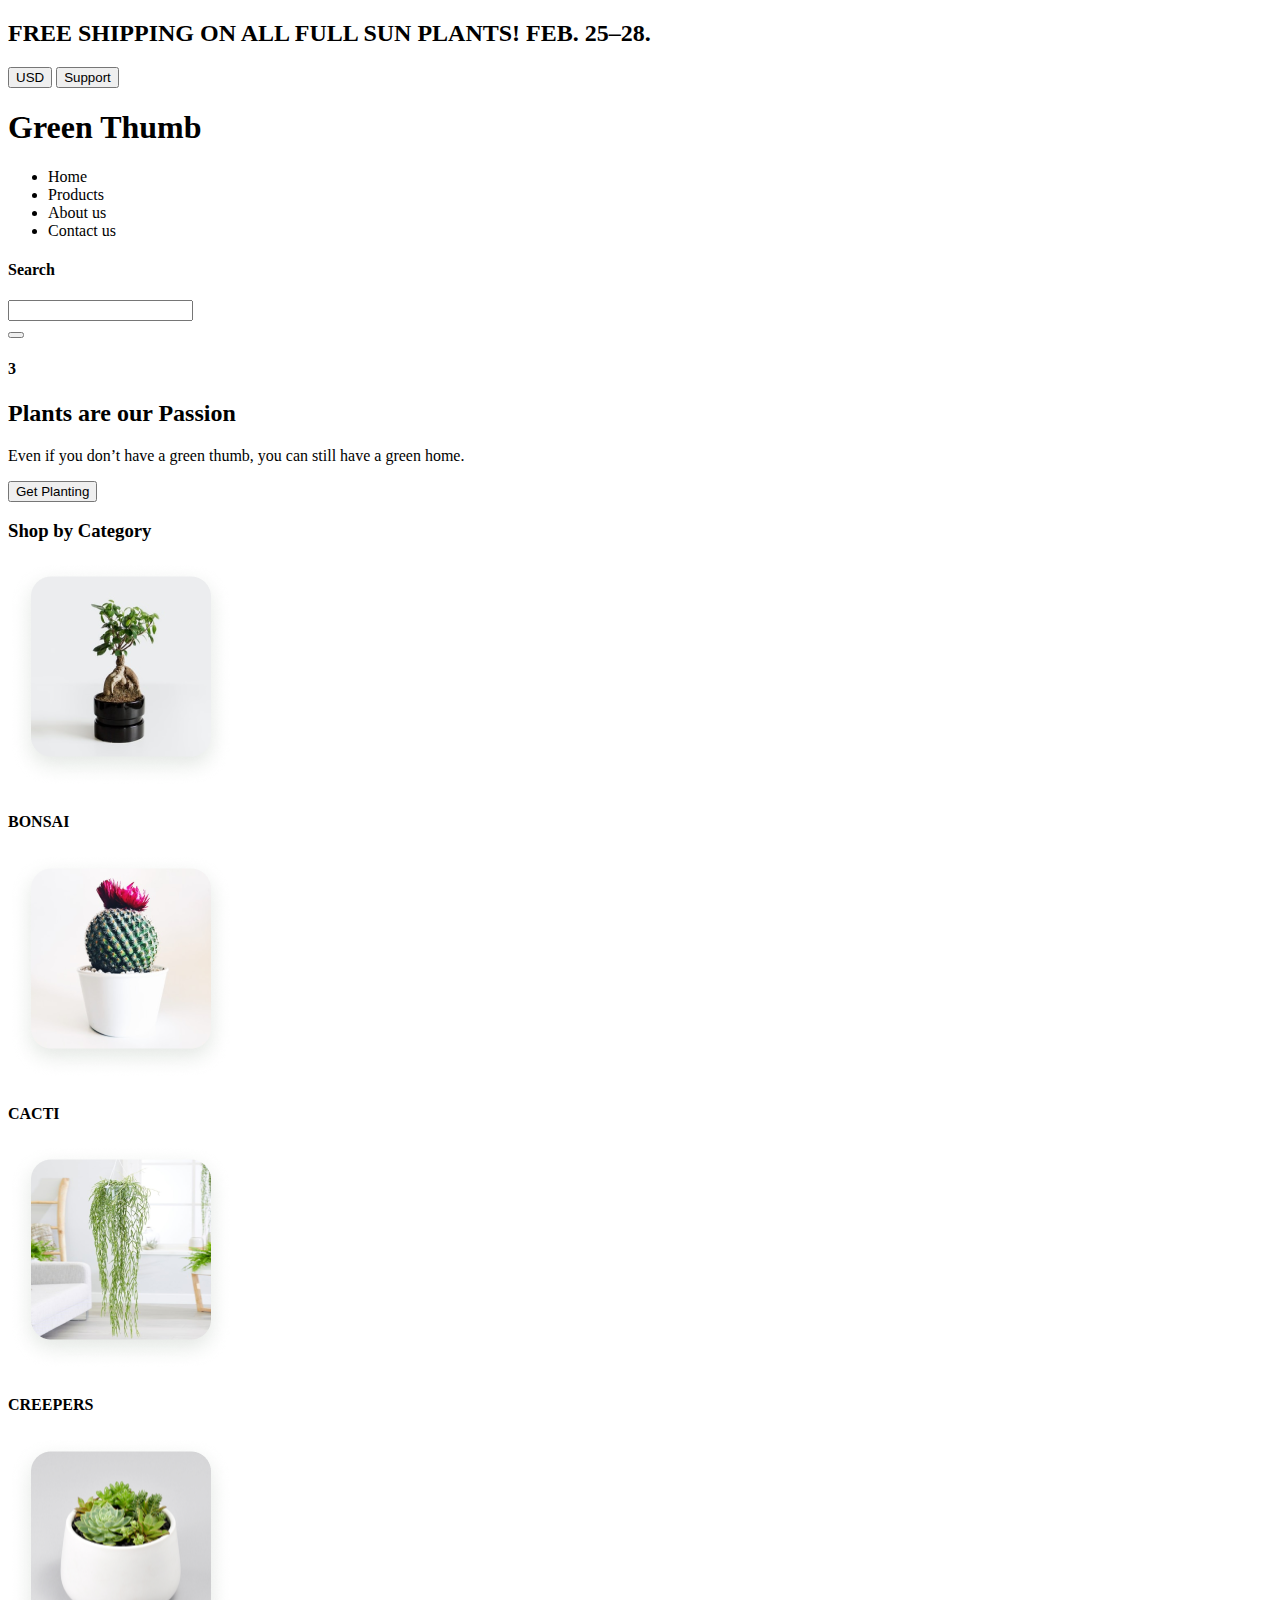
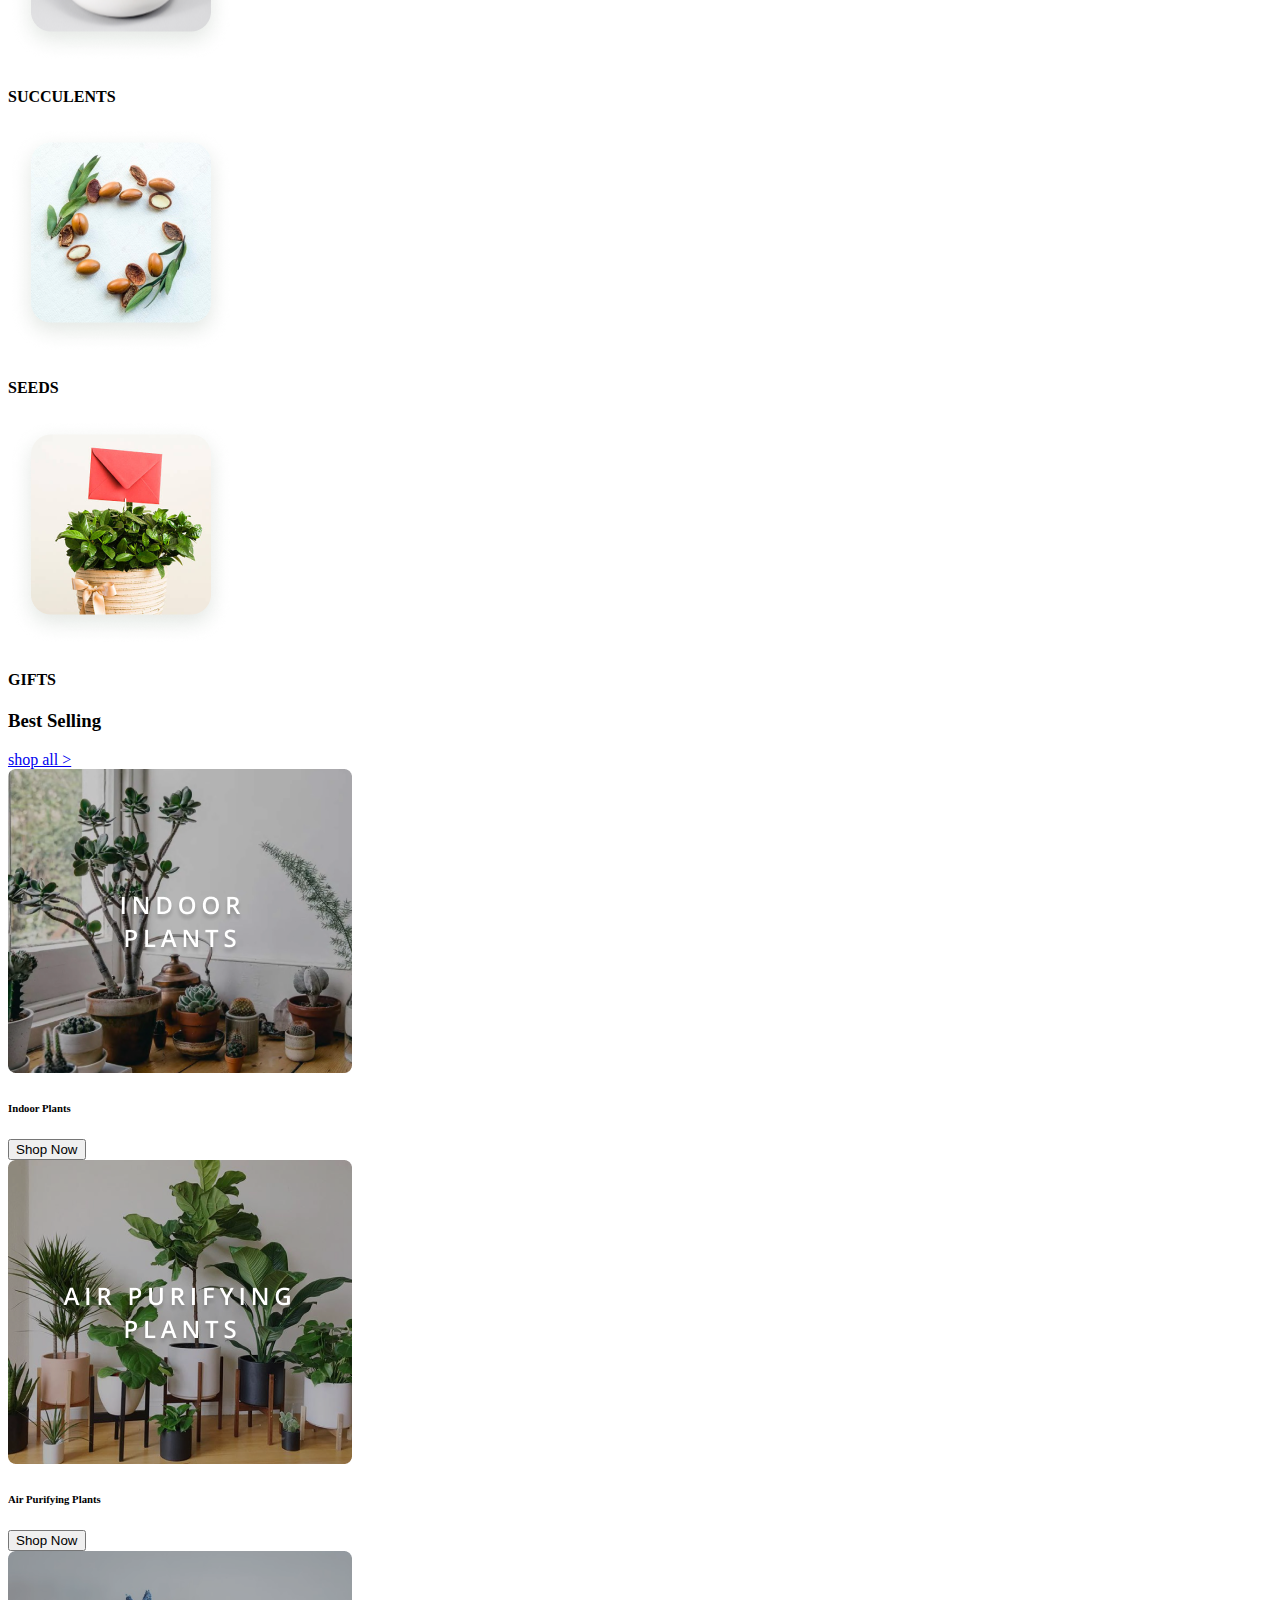
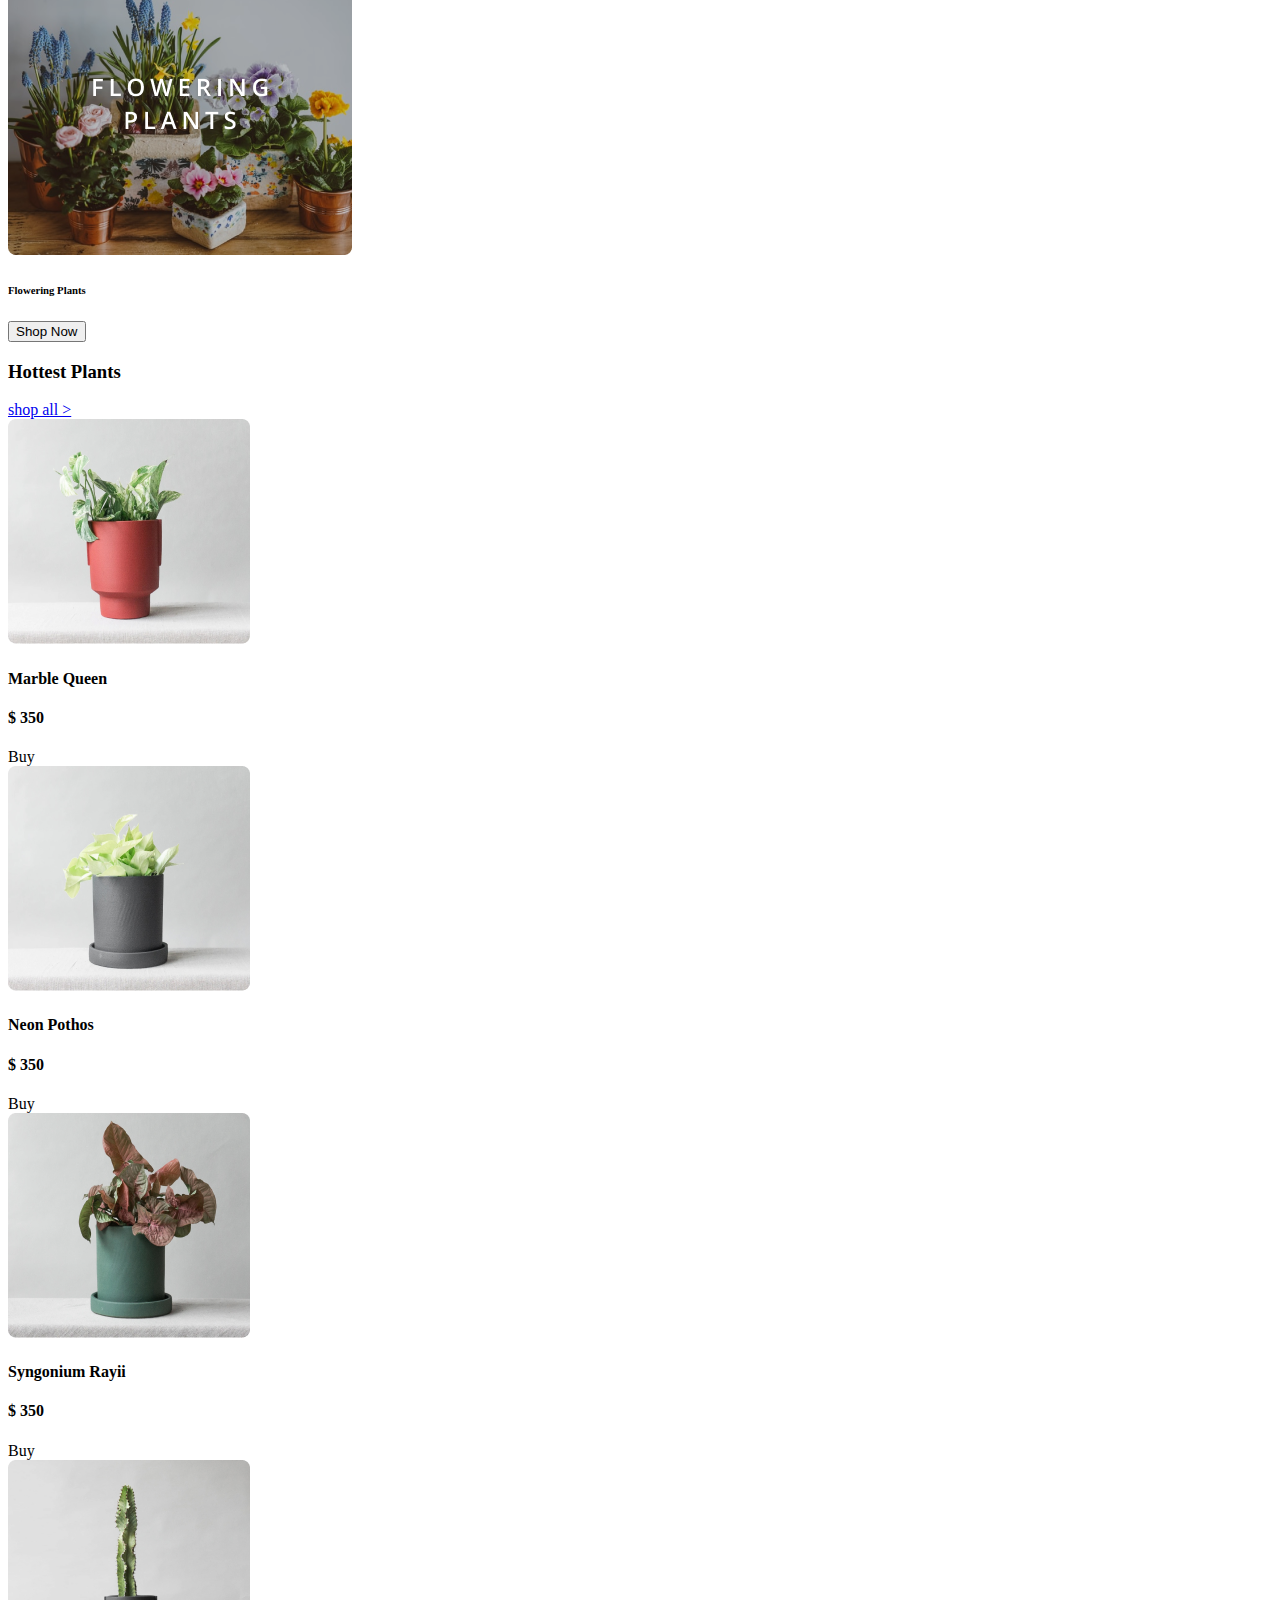
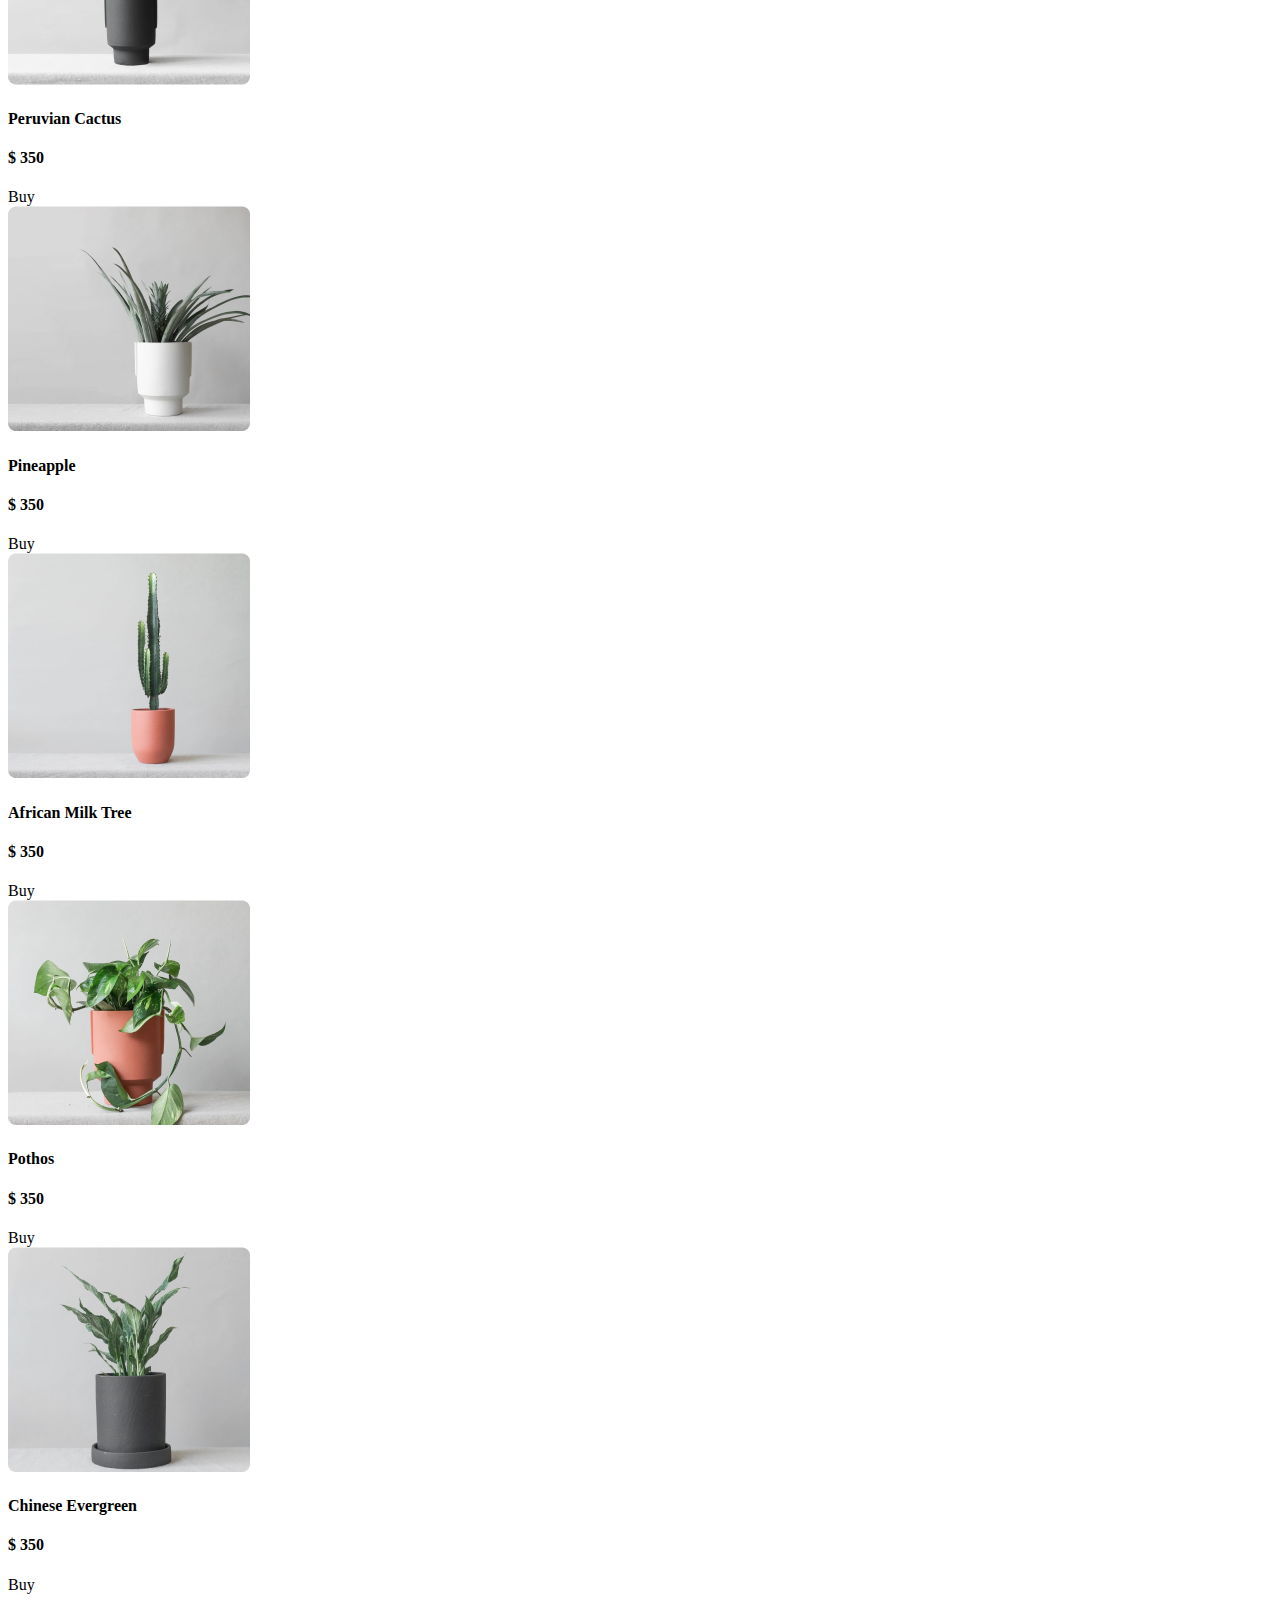
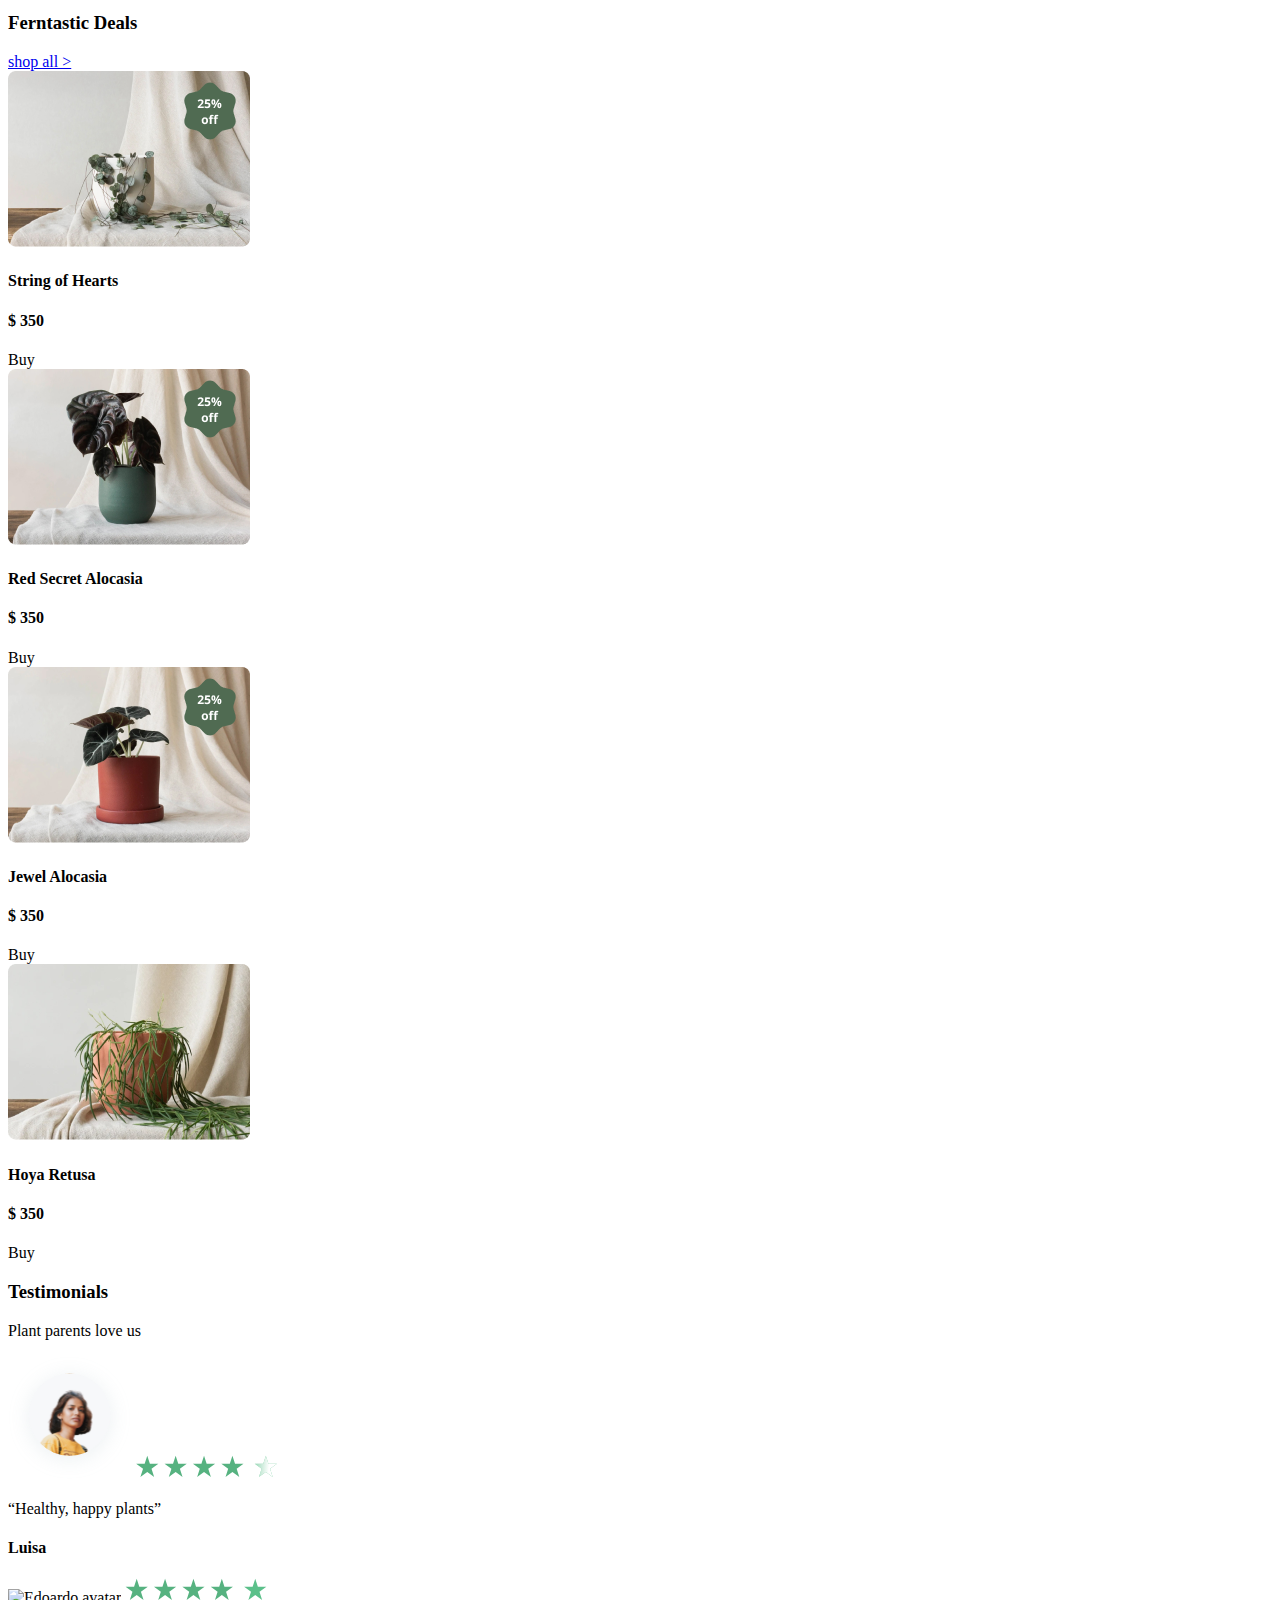
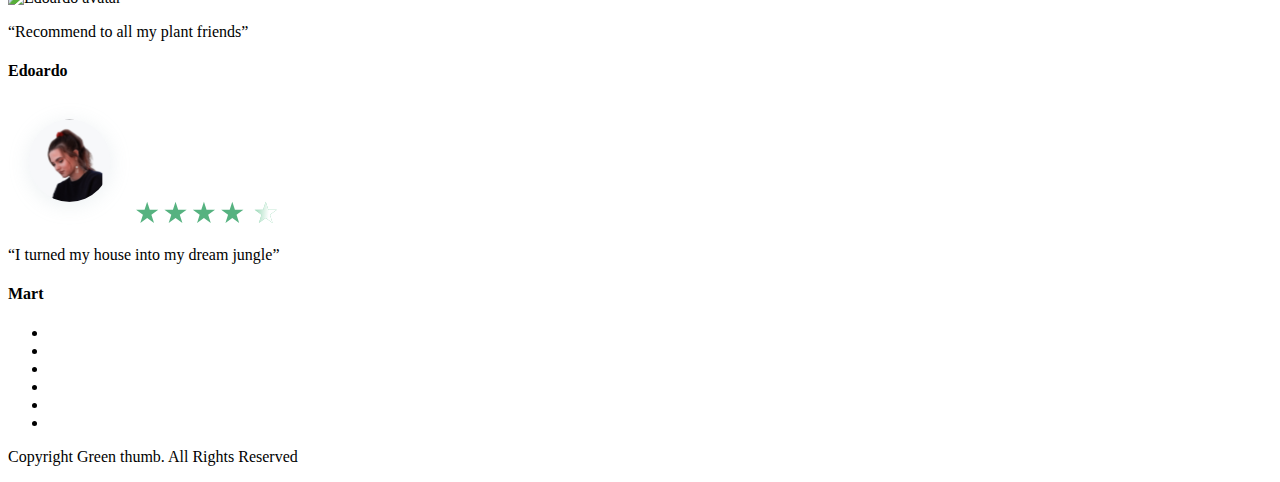
==== HW-from_14.12/index.html @ 7fabc9ac "from 14.14 first step" ====
<!DOCTYPE html>
<html lang="en">

<head>
    <meta charset="UTF-8">
    <meta name="viewport" content="width=device-width, initial-scale=1.0">
    <title>Document</title>
    <link rel="stylesheet" href="./css/main.css">
</head>

<body>

    <header>
        <div class="header__top">
            <h2 class="header__top_tytle">FREE SHIPPING ON ALL FULL SUN PLANTS! FEB. 25–28.</h2>
            <div class="header__top__btn-container">
                <button class="header__topr__btn-container_button btn__currency">USD</button>
                <button class="header__topr__btn-container_button btn__support">Support</button>
            </div>
        </div>
        <div class="header__container">
            <div class="header__container_logo-wraper">
                <h1 class="header__container_logo"> <span class="greenTitle"> Green
                    </span>Thumb</h1>
            </div>
            <div class="header__container_nav nav">
                <ul>
                    <li>Home</li>
                    <li>Products</li>
                    <li>About us</li>
                    <li>Contact us</li>
                </ul>
            </div>
            <div class="header__container_search-cont">
                <h4>Search</h4>
                <input type="text">
            </div>
            <div class="header__container_cart-wraper">
                <button class="BtnToCart"></button>
                <h4 class="imens_nCrt">3</h4>
            </div>

            <div class="home-page"></div>
            <section>
                <h2 class="section__moto">Plants are our Passion</h2>
                <p class="section__par">Even if you don’t have a green thumb, you can still have a green home.</p>
                <button class="section_button">Get Planting</button>
            </section>
        </div>

        <div class="main">
            <article class="categories">
                <div class="atricle-title">
                    <h3> <span class="greenTitle">Shop</span> by Category</h3>
                </div>
                <div class="card-container">
                    <div class="catd">
                        <img src="./img/categories-img/bonsai.png" alt="bonsai" class="card_img">
                        <h4 class="categori-title">BONSAI</h4>
                    </div>
                    <div class="catd">
                        <img src="./img/categories-img/cacti.png" alt="cacti" class="card_img">
                        <h4 class="categori-title">CACTI</h4>
                    </div>
                    <div class="catd">
                        <img src="./img/categories-img/creapers.png" alt="creapers" class="card_img">
                        <h4 class="categori-title">CREEPERS</h4>
                    </div>
                    <div class="catd">
                        <img src="./img/categories-img/succulents.png" alt="succulents" class="card_img">
                        <h4 class="categori-title">SUCCULENTS</h4>
                    </div>
                    <div class="catd">
                        <img src="./img/categories-img/seeds.png" alt="seeds" class="card_img">
                        <h4 class="categori-title">SEEDS</h4>
                    </div>
                    <div class="catd">
                        <img src="./img/categories-img/gifts.png" alt="Gifts" class="card_img">
                        <h4 class="categori-title">GIFTS</h4>
                    </div>
                </div>

            </article>
            <article class="best_selling">
                <div class="atricle-title">
                    <h3> <span class="greenTitle">Best</span> Selling</h3> <a href="#">shop all ></a>
                </div>
                <div class="catd">
                    <img src="./img/BestSelling-img/IndoorPlants.png" alt="Indoor Plants" class="card_img">
                    <h6 class="card_title">Indoor Plants</h6>
                    <button class="card_button">Shop Now</button>
                </div>
                <div class="catd">
                    <img src="./img/BestSelling-img/AirPurifyingPlants.png" alt="Air Purifying Plants" class="card_img">
                    <h6 class="card_title">Air Purifying Plants</h6>
                    <button class="card_button">Shop Now</button>
                </div>
                <div class="catd">
                    <img src="./img/BestSelling-img/FloweringPlants.png" alt="Flowering Plants" class="card_img">
                    <h6 class="card_title">Flowering Plants</h6>
                    <button class="card_button">Shop Now</button>
                </div>
            </article>

            <article class="hottest-plants">
                <div class="atricle-title">
                    <h3> <span class="greenTitle">Hottest</span> Plants</h3> <a href="#">shop all ></a>
                </div>
                <div class="card-container">
                    <div class="item">
                        <img src="./img/HottestPlants-img/MarbleQueen.png" alt="Marble Queen" class="item-img">
                        <h4 class="item-title">Marble Queen</h4>
                        <h4 class="item-price">$ 350</h4>
                        <buttton class="item-btn">Buy</buttton>
                    </div>
                    <div class="item">
                        <img src="./img/HottestPlants-img/NeonPothos.png" alt="Neon Pothos" class="item-img">
                        <h4 class="item-title">Neon Pothos</h4>
                        <h4 class="item-price">$ 350</h4>
                        <buttton class="item-btn">Buy</buttton>
                    </div>
                    <div class="item">
                        <img src="./img/HottestPlants-img/SyngoniumRayii.png" alt="Syngonium Rayii" class="item-img">
                        <h4 class="item-title">Syngonium Rayii</h4>
                        <h4 class="item-price">$ 350</h4>
                        <buttton class="item-btn">Buy</buttton>
                    </div>
                    <div class="item">
                        <img src="./img/HottestPlants-img/PeruvianCactus.png" alt="Peruvian Cactus" class="item-img">
                        <h4 class="item-title">Peruvian Cactus</h4>
                        <h4 class="item-price">$ 350</h4>
                        <buttton class="item-btn">Buy</buttton>
                    </div>
                    <div class="item">
                        <img src="./img/HottestPlants-img/Pineapple.png" alt="Pineapple" class="item-img">
                        <h4 class="item-title">Pineapple</h4>
                        <h4 class="item-price">$ 350</h4>
                        <buttton class="item-btn">Buy</buttton>
                    </div>
                    <div class="item">
                        <img src="./img/HottestPlants-img/AfricanMilkTree.png" alt="African Milk Tree" class="item-img">
                        <h4 class="item-title">African Milk Tree</h4>
                        <h4 class="item-price">$ 350</h4>
                        <buttton class="item-btn">Buy</buttton>
                    </div>
                    <div class="item">
                        <img src="./img/HottestPlants-img/Pothos.png" alt="Pothos" class="item-img">
                        <h4 class="item-title">Pothos</h4>
                        <h4 class="item-price">$ 350</h4>
                        <buttton class="item-btn">Buy</buttton>
                    </div>
                    <div class="item">
                        <img src="./img/HottestPlants-img/ChineseEvergreen.png" alt="Chinese Evergreen"
                            class="item-img">
                        <h4 class="item-title">Chinese Evergreen</h4>
                        <h4 class="item-price">$ 350</h4>
                        <buttton class="item-btn">Buy</buttton>
                    </div>
                </div>
            </article>

            <article class="ferntastic-deals">
                <div class="atricle-title">
                    <h3> <span class="greenTitle">Ferntastic</span> Deals</h3> <a href="#">shop all ></a>
                </div>
                <div class="card-container">
                    <div class="item">
                        <img src="./img/FerntasticDeals-img/StringOfHearts.png" alt="String of Hearts" class="item-img">
                        <h4 class="item-title">String of Hearts</h4>
                        <h4 class="item-price">$ 350</h4>
                        <buttton class="item-btn">Buy</buttton>
                    </div>
                    <div class="item">
                        <img src="./img/FerntasticDeals-img/RedSecretAlocasia.png" alt="Red Secret Alocasia"
                            class="item-img">
                        <h4 class="item-title">Red Secret Alocasia</h4>
                        <h4 class="item-price">$ 350</h4>
                        <buttton class="item-btn">Buy</buttton>
                    </div>
                    <div class="item">
                        <img src="./img/FerntasticDeals-img/JewelAlocasia.png" alt="Jewel Alocasia" class="item-img">
                        <h4 class="item-title">Jewel Alocasia</h4>
                        <h4 class="item-price">$ 350</h4>
                        <buttton class="item-btn">Buy</buttton>
                    </div>
                    <div class="item">
                        <img src="./img/FerntasticDeals-img/HoyaRetusa.png" alt="Hoya Retusa" class="item-img">
                        <h4 class="item-title">Hoya Retusa</h4>
                        <h4 class="item-price">$ 350</h4>
                        <buttton class="item-btn">Buy</buttton>
                    </div>
                </div>
            </article>
            <article class="feedback">
                <div class="feedback_title-cont">
                    <h3 class="feedback__title">Testimonials</h3>
                    <p class="feedback__title_par">Plant parents love us</p>
                </div>
                <div>
                    <div class="feedback-card">
                        <div class="feedback-card__avatar-cont">
                            <img src="./img/feedbackCard-img/LuisaAvatar.svg" alt="Luisa avatar"
                                class="feedback-card__avatar">
                            <img src="./img/feedbackCard-img/LuisaStars.svg" alt="Luisa stars"
                                class="feedback-card__stars">
                        </div>
                        <p class="feedback-card__text">“Healthy, happy plants”</p>
                        <h4 class="feedback-card__author">Luisa</h4>
                    </div>
                    <div class="feedback-card">
                        <div class="feedback-card__avatar-cont">
                            <img src="./img/feedbackCard-img/EdoardoAvatar.svg" alt="Edoardo avatar"
                                class="feedback-card__avatar">
                            <img src="./img/feedbackCard-img/EdoardoStars.svg" alt="Edoardo stars"
                                class="feedback-card__stars">
                        </div>
                        <p class="feedback-card__text">“Recommend to all my plant friends”</p>
                        <h4 class="feedback-card__author">Edoardo</h4>
                    </div>
                    <div class="feedback-card">
                        <div class="feedback-card__avatar-cont">
                            <img src="./img/feedbackCard-img/MartAvatar.svg" alt="Mart avatar"
                                class="feedback-card__avatar">
                            <img src="./img/feedbackCard-img/MartStars.svg" alt="Mart stars"
                                class="feedback-card__strs">
                        </div>
                        <p class="feedback-card__text">“I turned my house
                            into my dream jungle”</p>
                        <h4 class="feedback-card__author">Mart</h4>
                    </div>
                </div>
            </article>
        </div>

        <footer>
            <div class="nav-cont">
                <nav>
                    <ul>
                        <li></li>
                        <li></li>
                        <li></li>
                        <li></li>
                        <li></li>
                        <li></li>
                    </ul>
                </nav>
                <div class="social-networks__cont">
                    <a href=""></a>
                    <a href=""></a>
                    <a href=""></a>
                    <a href=""></a>
                    <a href=""></a>
                </div>
            </div>
            <div class="bottom">
                <p class="bottom-par">Copyright Green thumb. All Rights Reserved</p>
            </div>
        </footer>





        </div>
    </header>



</body>

</html>
---- HW-from_14.12/css/main.css ----
/*# sourceMappingURL=main.css.map */
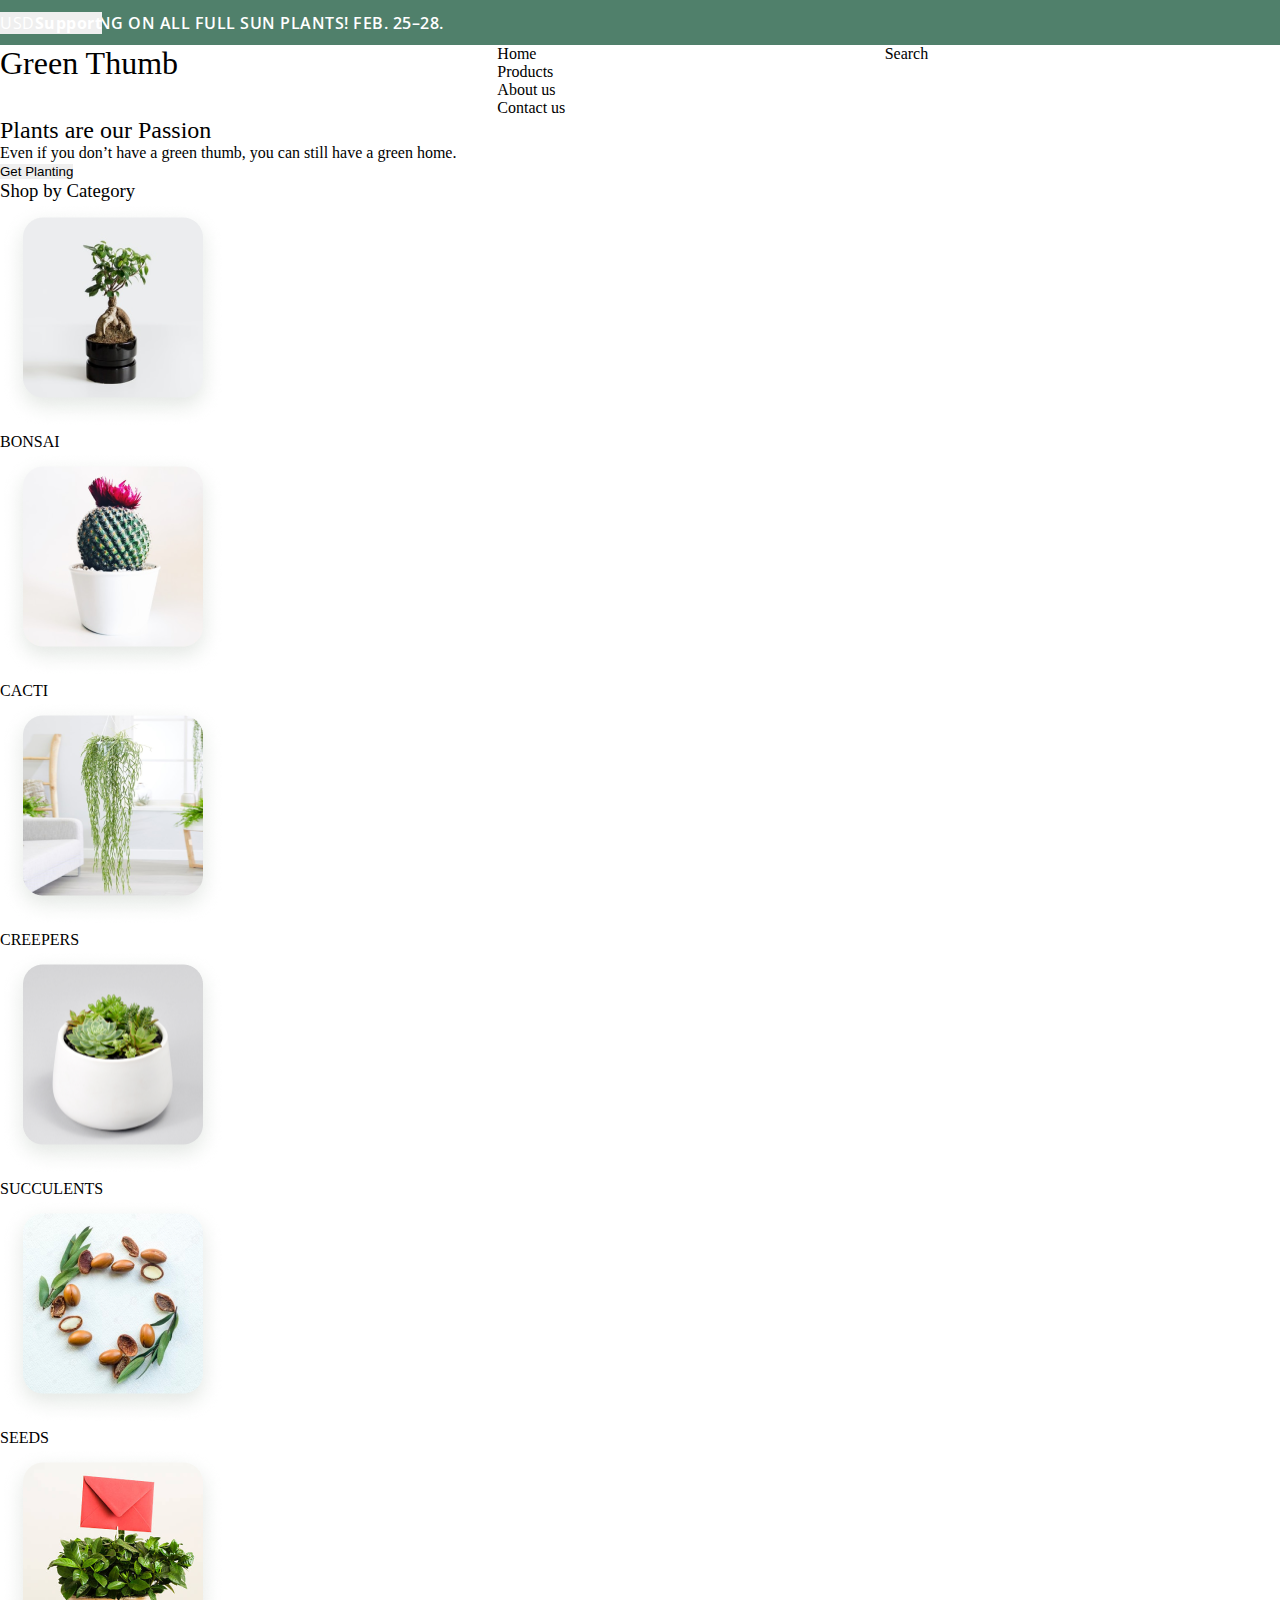
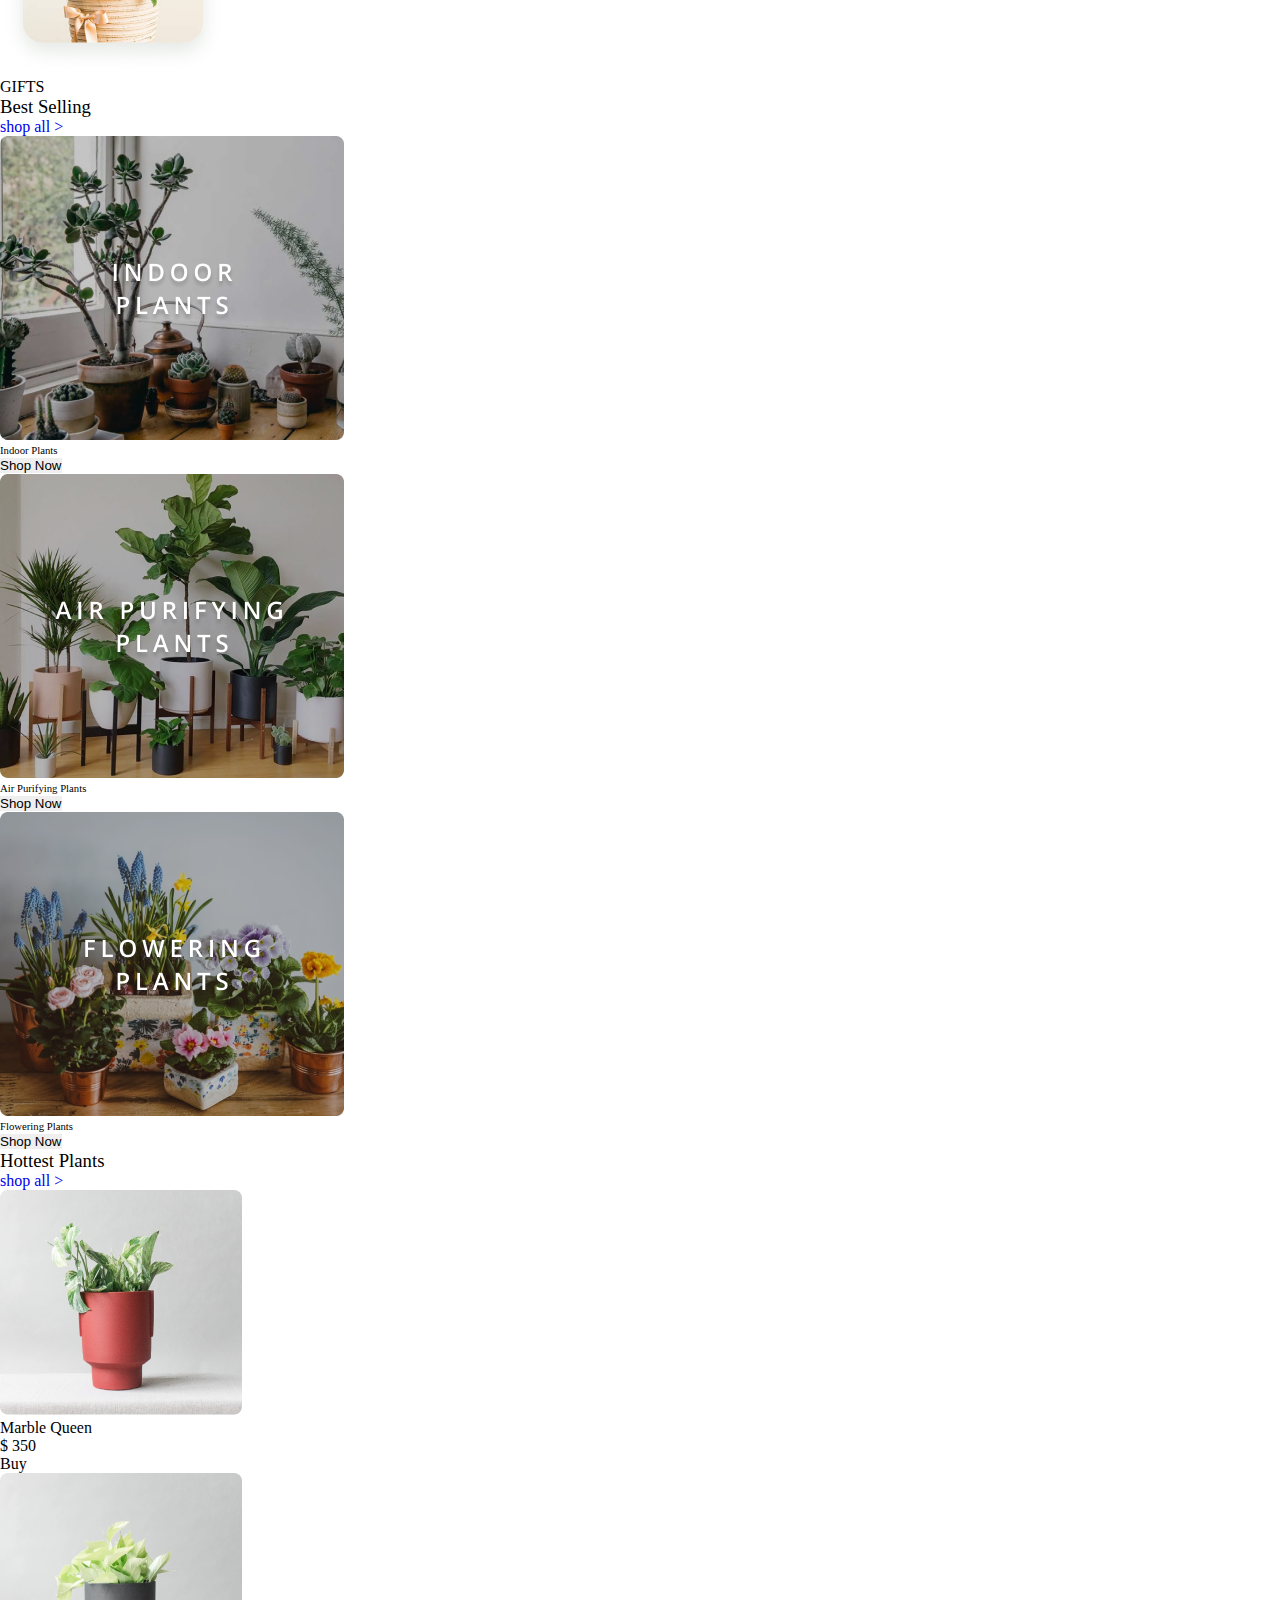
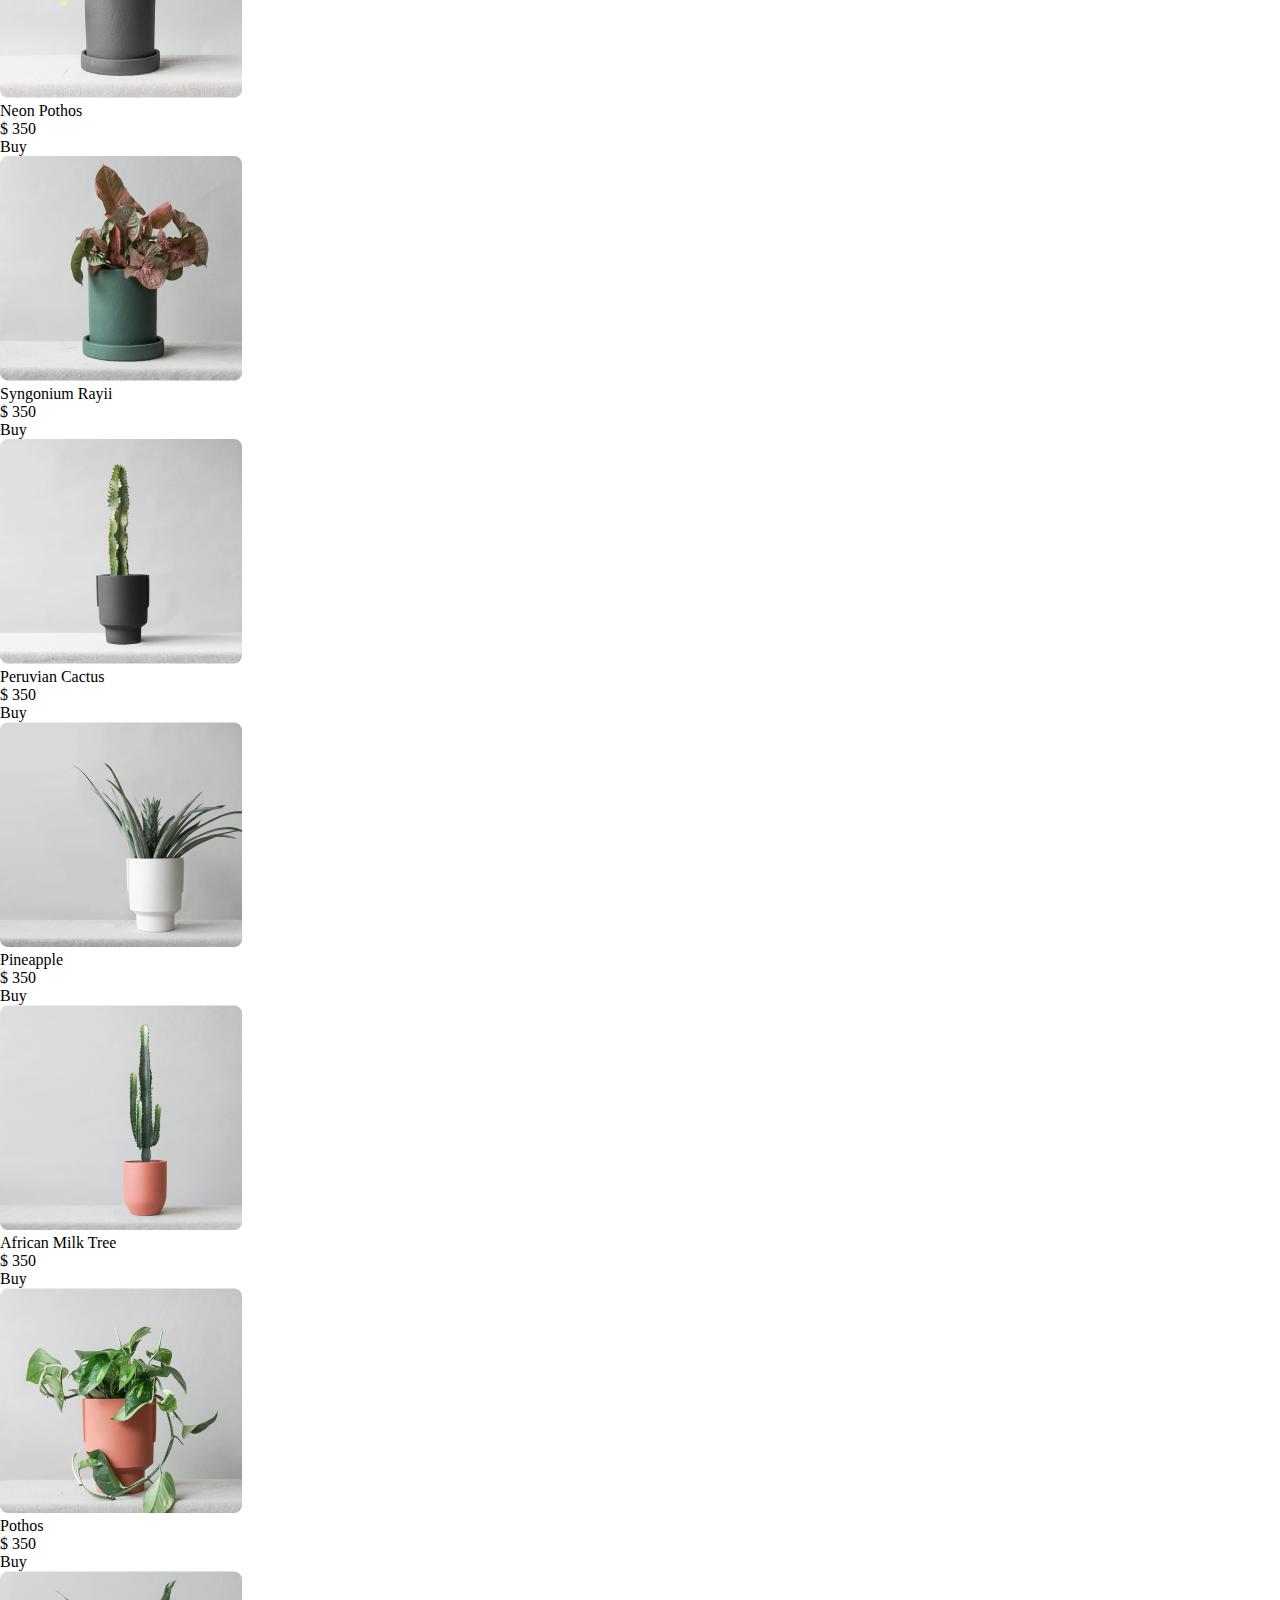
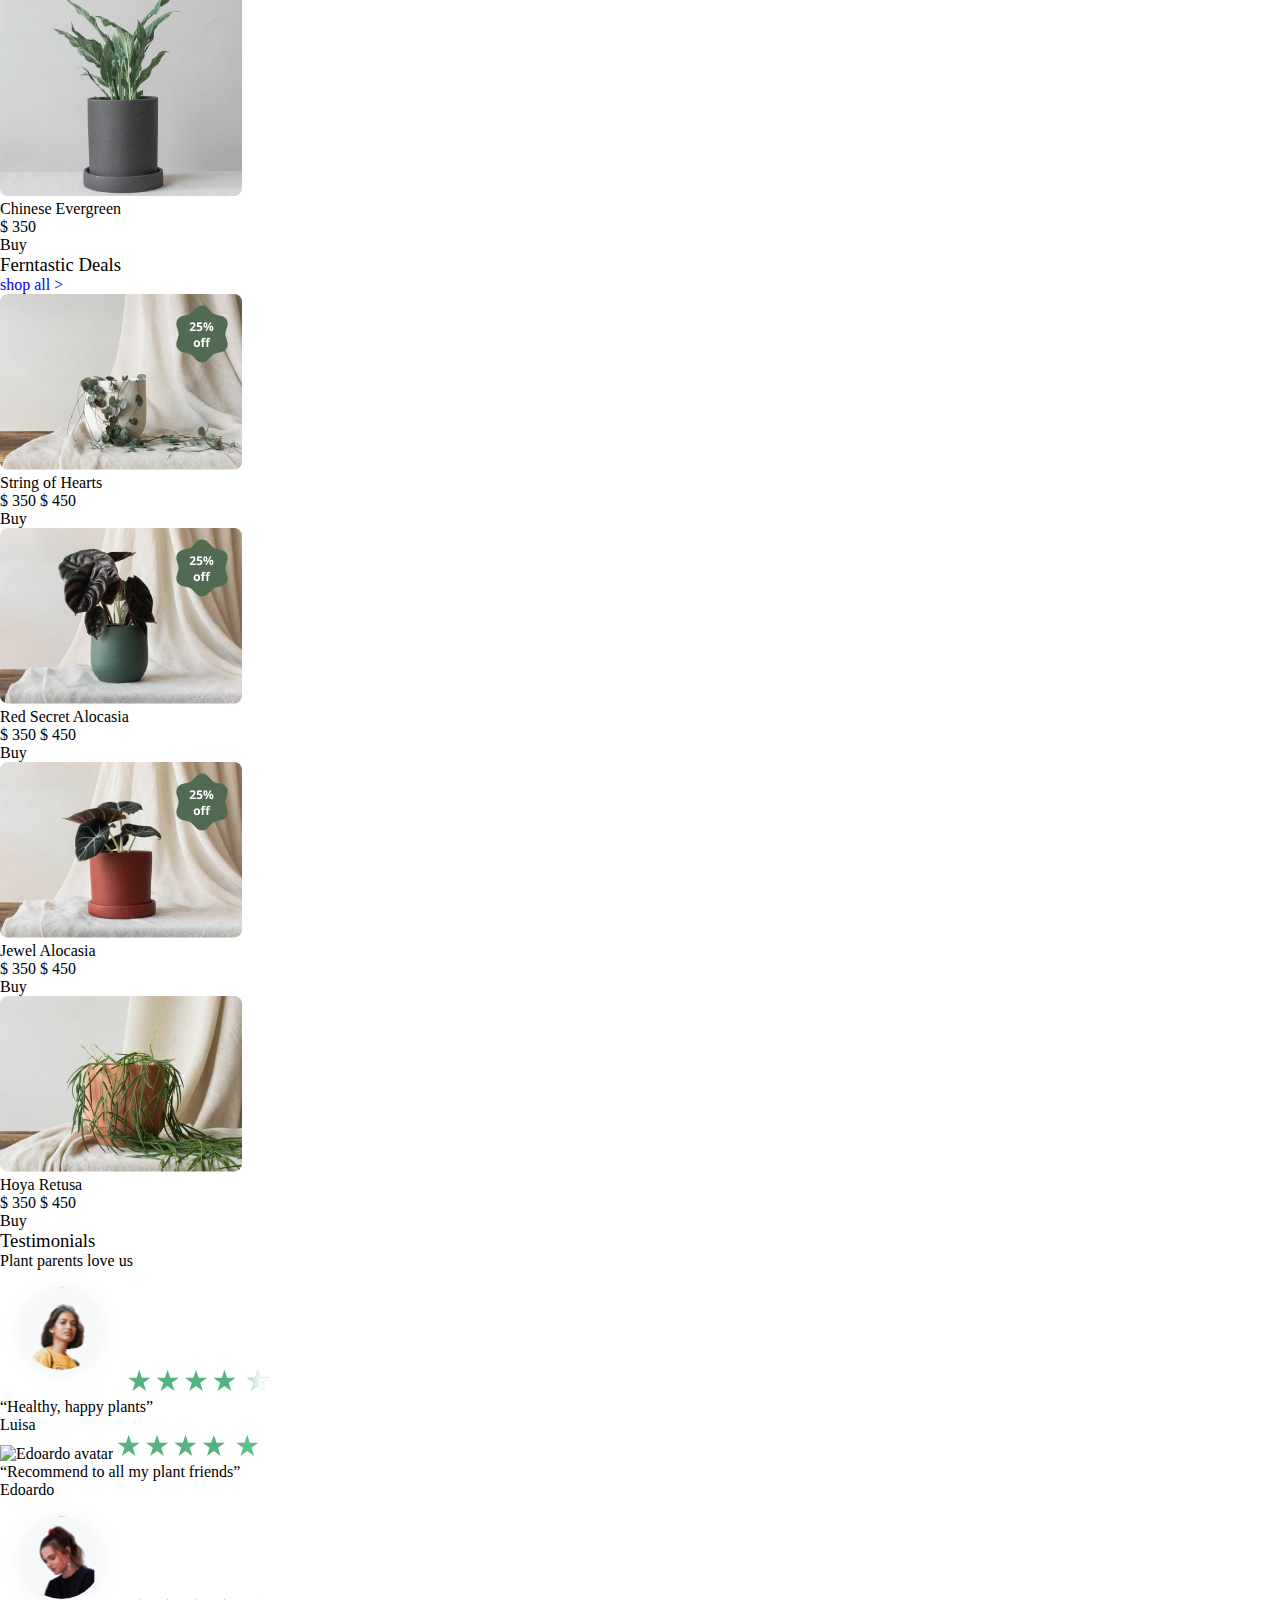
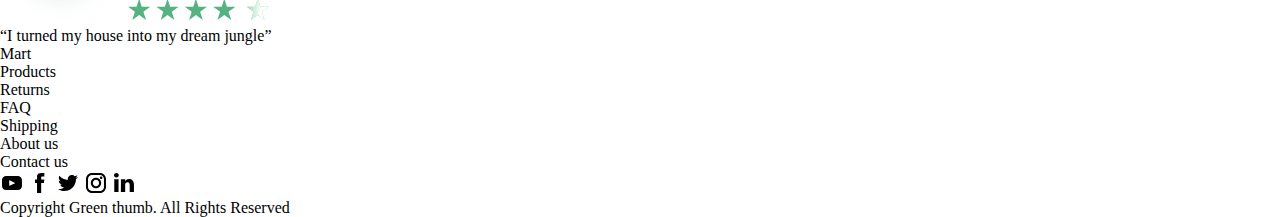
==== commit 6d20d818: "from 14.14 second step" ====
--- a/HW-from_14.12/index.html
+++ b/HW-from_14.12/index.html
@@ -5,6 +5,11 @@
     <meta charset="UTF-8">
     <meta name="viewport" content="width=device-width, initial-scale=1.0">
     <title>Document</title>
+    <link rel="preconnect" href="https://fonts.googleapis.com">
+    <link rel="preconnect" href="https://fonts.gstatic.com" crossorigin>
+    <link
+        href="https://fonts.googleapis.com/css2?family=Open+Sans:wght@400;600;700&family=Poppins:wght@400;500;600&family=Public+Sans:wght@500&family=Roboto:wght@500&display=swap"
+        rel="stylesheet">
     <link rel="stylesheet" href="./css/main.css">
 </head>
 
@@ -14,8 +19,8 @@
         <div class="header__top">
             <h2 class="header__top_tytle">FREE SHIPPING ON ALL FULL SUN PLANTS! FEB. 25–28.</h2>
             <div class="header__top__btn-container">
-                <button class="header__topr__btn-container_button btn__currency">USD</button>
-                <button class="header__topr__btn-container_button btn__support">Support</button>
+                <button class="header__top__btn-container_button btn__currency">USD</button>
+                <button class="header__top__btn-container_button btn__support">Support</button>
             </div>
         </div>
         <div class="header__container">
@@ -36,235 +41,224 @@
                 <input type="text">
             </div>
             <div class="header__container_cart-wraper">
-                <button class="BtnToCart"></button>
-                <h4 class="imens_nCrt">3</h4>
-            </div>
-
-            <div class="home-page"></div>
-            <section>
-                <h2 class="section__moto">Plants are our Passion</h2>
-                <p class="section__par">Even if you don’t have a green thumb, you can still have a green home.</p>
-                <button class="section_button">Get Planting</button>
-            </section>
-        </div>
-
-        <div class="main">
-            <article class="categories">
-                <div class="atricle-title">
-                    <h3> <span class="greenTitle">Shop</span> by Category</h3>
-                </div>
-                <div class="card-container">
-                    <div class="catd">
-                        <img src="./img/categories-img/bonsai.png" alt="bonsai" class="card_img">
-                        <h4 class="categori-title">BONSAI</h4>
+                <button class="Btn-To-Cart"><img src="./img/icons/CartIcon.svg" alt="Cart Icon.svg"></button>
+                <h4 class="items-in-Cart">3</h4>
+            </div>
+        </div>
+
+        <div class="home-page"></div>
+        <section>
+            <h2 class="section__moto">Plants are our Passion</h2>
+            <p class="section__par">Even if you don’t have a green thumb, you can still have a green home.</p>
+            <button class="section_button">Get Planting</button>
+        </section>
+
+    </header>
+    <div class="main">
+        <article class="categories">
+            <div class="atricle-title">
+                <h3> <span class="greenTitle">Shop</span> by Category</h3>
+            </div>
+            <div class="card-container">
+                <div class="catd">
+                    <img src="./img/categories-img/bonsai.png" alt="bonsai" class="card_img">
+                    <h4 class="categori-title">BONSAI</h4>
+                </div>
+                <div class="catd">
+                    <img src="./img/categories-img/cacti.png" alt="cacti" class="card_img">
+                    <h4 class="categori-title">CACTI</h4>
+                </div>
+                <div class="catd">
+                    <img src="./img/categories-img/creapers.png" alt="creapers" class="card_img">
+                    <h4 class="categori-title">CREEPERS</h4>
+                </div>
+                <div class="catd">
+                    <img src="./img/categories-img/succulents.png" alt="succulents" class="card_img">
+                    <h4 class="categori-title">SUCCULENTS</h4>
+                </div>
+                <div class="catd">
+                    <img src="./img/categories-img/seeds.png" alt="seeds" class="card_img">
+                    <h4 class="categori-title">SEEDS</h4>
+                </div>
+                <div class="catd">
+                    <img src="./img/categories-img/gifts.png" alt="Gifts" class="card_img">
+                    <h4 class="categori-title">GIFTS</h4>
+                </div>
+            </div>
+
+        </article>
+        <article class="best_selling">
+            <div class="atricle-title">
+                <h3> <span class="greenTitle">Best</span> Selling</h3> <a href="#">shop all ></a>
+            </div>
+            <div class="catd">
+                <img src="./img/BestSelling-img/IndoorPlants.png" alt="Indoor Plants" class="card_img">
+                <h6 class="card_title">Indoor Plants</h6>
+                <button class="card_button">Shop Now</button>
+            </div>
+            <div class="catd">
+                <img src="./img/BestSelling-img/AirPurifyingPlants.png" alt="Air Purifying Plants" class="card_img">
+                <h6 class="card_title">Air Purifying Plants</h6>
+                <button class="card_button">Shop Now</button>
+            </div>
+            <div class="catd">
+                <img src="./img/BestSelling-img/FloweringPlants.png" alt="Flowering Plants" class="card_img">
+                <h6 class="card_title">Flowering Plants</h6>
+                <button class="card_button">Shop Now</button>
+            </div>
+        </article>
+
+        <article class="hottest-plants">
+            <div class="atricle-title">
+                <h3> <span class="greenTitle">Hottest</span> Plants</h3> <a href="#">shop all ></a>
+            </div>
+            <div class="card-container">
+                <div class="item">
+                    <img src="./img/HottestPlants-img/MarbleQueen.png" alt="Marble Queen" class="item-img">
+                    <h4 class="item-title">Marble Queen</h4>
+                    <h4 class="item-price">$ 350</h4>
+                    <buttton class="item-btn">Buy</buttton>
+                </div>
+                <div class="item">
+                    <img src="./img/HottestPlants-img/NeonPothos.png" alt="Neon Pothos" class="item-img">
+                    <h4 class="item-title">Neon Pothos</h4>
+                    <h4 class="item-price">$ 350</h4>
+                    <buttton class="item-btn">Buy</buttton>
+                </div>
+                <div class="item">
+                    <img src="./img/HottestPlants-img/SyngoniumRayii.png" alt="Syngonium Rayii" class="item-img">
+                    <h4 class="item-title">Syngonium Rayii</h4>
+                    <h4 class="item-price">$ 350</h4>
+                    <buttton class="item-btn">Buy</buttton>
+                </div>
+                <div class="item">
+                    <img src="./img/HottestPlants-img/PeruvianCactus.png" alt="Peruvian Cactus" class="item-img">
+                    <h4 class="item-title">Peruvian Cactus</h4>
+                    <h4 class="item-price">$ 350</h4>
+                    <buttton class="item-btn">Buy</buttton>
+                </div>
+                <div class="item">
+                    <img src="./img/HottestPlants-img/Pineapple.png" alt="Pineapple" class="item-img">
+                    <h4 class="item-title">Pineapple</h4>
+                    <h4 class="item-price">$ 350</h4>
+                    <buttton class="item-btn">Buy</buttton>
+                </div>
+                <div class="item">
+                    <img src="./img/HottestPlants-img/AfricanMilkTree.png" alt="African Milk Tree" class="item-img">
+                    <h4 class="item-title">African Milk Tree</h4>
+                    <h4 class="item-price">$ 350</h4>
+                    <buttton class="item-btn">Buy</buttton>
+                </div>
+                <div class="item">
+                    <img src="./img/HottestPlants-img/Pothos.png" alt="Pothos" class="item-img">
+                    <h4 class="item-title">Pothos</h4>
+                    <h4 class="item-price">$ 350</h4>
+                    <buttton class="item-btn">Buy</buttton>
+                </div>
+                <div class="item">
+                    <img src="./img/HottestPlants-img/ChineseEvergreen.png" alt="Chinese Evergreen" class="item-img">
+                    <h4 class="item-title">Chinese Evergreen</h4>
+                    <h4 class="item-price">$ 350</h4>
+                    <buttton class="item-btn">Buy</buttton>
+                </div>
+            </div>
+        </article>
+
+        <article class="ferntastic-deals">
+            <div class="atricle-title">
+                <h3> <span class="greenTitle">Ferntastic</span> Deals</h3> <a href="#">shop all ></a>
+            </div>
+            <div class="card-container">
+                <div class="item">
+                    <img src="./img/FerntasticDeals-img/StringOfHearts.png" alt="String of Hearts" class="item-img">
+                    <h4 class="item-title">String of Hearts</h4>
+                    <h4 class="item-price">$ 350 <span class="discount-price">$ 450</span> </h4>
+                    <buttton class="item-btn">Buy</buttton>
+                </div>
+                <div class="item">
+                    <img src="./img/FerntasticDeals-img/RedSecretAlocasia.png" alt="Red Secret Alocasia"
+                        class="item-img">
+                    <h4 class="item-title">Red Secret Alocasia</h4>
+                    <h4 class="item-price">$ 350 <span class="discount-price">$ 450</h4>
+                    <buttton class="item-btn">Buy</buttton>
+                </div>
+                <div class="item">
+                    <img src="./img/FerntasticDeals-img/JewelAlocasia.png" alt="Jewel Alocasia" class="item-img">
+                    <h4 class="item-title">Jewel Alocasia</h4>
+                    <h4 class="item-price">$ 350 <span class="discount-price">$ 450</h4>
+                    <buttton class="item-btn">Buy</buttton>
+                </div>
+                <div class="item">
+                    <img src="./img/FerntasticDeals-img/HoyaRetusa.png" alt="Hoya Retusa" class="item-img">
+                    <h4 class="item-title">Hoya Retusa</h4>
+                    <h4 class="item-price">$ 350 <span class="discount-price">$ 450</h4>
+                    <buttton class="item-btn">Buy</buttton>
+                </div>
+            </div>
+        </article>
+        <article class="feedback">
+            <div class="feedback_title-cont">
+                <h3 class="feedback__title">Testimonials</h3>
+                <p class="feedback__title_par">Plant parents love us</p>
+            </div>
+            <div>
+                <div class="feedback-card">
+                    <div class="feedback-card__avatar-cont">
+                        <img src="./img/feedbackCard-img/LuisaAvatar.svg" alt="Luisa avatar"
+                            class="feedback-card__avatar">
+                        <img src="./img/feedbackCard-img/LuisaStars.svg" alt="Luisa stars" class="feedback-card__stars">
                     </div>
-                    <div class="catd">
-                        <img src="./img/categories-img/cacti.png" alt="cacti" class="card_img">
-                        <h4 class="categori-title">CACTI</h4>
+                    <p class="feedback-card__text">“Healthy, happy plants”</p>
+                    <h4 class="feedback-card__author">Luisa</h4>
+                </div>
+                <div class="feedback-card">
+                    <div class="feedback-card__avatar-cont">
+                        <img src="./img/feedbackCard-img/EdoardoAvatar.svg" alt="Edoardo avatar"
+                            class="feedback-card__avatar">
+                        <img src="./img/feedbackCard-img/EdoardoStars.svg" alt="Edoardo stars"
+                            class="feedback-card__stars">
                     </div>
-                    <div class="catd">
-                        <img src="./img/categories-img/creapers.png" alt="creapers" class="card_img">
-                        <h4 class="categori-title">CREEPERS</h4>
+                    <p class="feedback-card__text">“Recommend to all my plant friends”</p>
+                    <h4 class="feedback-card__author">Edoardo</h4>
+                </div>
+                <div class="feedback-card">
+                    <div class="feedback-card__avatar-cont">
+                        <img src="./img/feedbackCard-img/MartAvatar.svg" alt="Mart avatar"
+                            class="feedback-card__avatar">
+                        <img src="./img/feedbackCard-img/MartStars.svg" alt="Mart stars" class="feedback-card__strs">
                     </div>
-                    <div class="catd">
-                        <img src="./img/categories-img/succulents.png" alt="succulents" class="card_img">
-                        <h4 class="categori-title">SUCCULENTS</h4>
-                    </div>
-                    <div class="catd">
-                        <img src="./img/categories-img/seeds.png" alt="seeds" class="card_img">
-                        <h4 class="categori-title">SEEDS</h4>
-                    </div>
-                    <div class="catd">
-                        <img src="./img/categories-img/gifts.png" alt="Gifts" class="card_img">
-                        <h4 class="categori-title">GIFTS</h4>
-                    </div>
-                </div>
-
-            </article>
-            <article class="best_selling">
-                <div class="atricle-title">
-                    <h3> <span class="greenTitle">Best</span> Selling</h3> <a href="#">shop all ></a>
-                </div>
-                <div class="catd">
-                    <img src="./img/BestSelling-img/IndoorPlants.png" alt="Indoor Plants" class="card_img">
-                    <h6 class="card_title">Indoor Plants</h6>
-                    <button class="card_button">Shop Now</button>
-                </div>
-                <div class="catd">
-                    <img src="./img/BestSelling-img/AirPurifyingPlants.png" alt="Air Purifying Plants" class="card_img">
-                    <h6 class="card_title">Air Purifying Plants</h6>
-                    <button class="card_button">Shop Now</button>
-                </div>
-                <div class="catd">
-                    <img src="./img/BestSelling-img/FloweringPlants.png" alt="Flowering Plants" class="card_img">
-                    <h6 class="card_title">Flowering Plants</h6>
-                    <button class="card_button">Shop Now</button>
-                </div>
-            </article>
-
-            <article class="hottest-plants">
-                <div class="atricle-title">
-                    <h3> <span class="greenTitle">Hottest</span> Plants</h3> <a href="#">shop all ></a>
-                </div>
-                <div class="card-container">
-                    <div class="item">
-                        <img src="./img/HottestPlants-img/MarbleQueen.png" alt="Marble Queen" class="item-img">
-                        <h4 class="item-title">Marble Queen</h4>
-                        <h4 class="item-price">$ 350</h4>
-                        <buttton class="item-btn">Buy</buttton>
-                    </div>
-                    <div class="item">
-                        <img src="./img/HottestPlants-img/NeonPothos.png" alt="Neon Pothos" class="item-img">
-                        <h4 class="item-title">Neon Pothos</h4>
-                        <h4 class="item-price">$ 350</h4>
-                        <buttton class="item-btn">Buy</buttton>
-                    </div>
-                    <div class="item">
-                        <img src="./img/HottestPlants-img/SyngoniumRayii.png" alt="Syngonium Rayii" class="item-img">
-                        <h4 class="item-title">Syngonium Rayii</h4>
-                        <h4 class="item-price">$ 350</h4>
-                        <buttton class="item-btn">Buy</buttton>
-                    </div>
-                    <div class="item">
-                        <img src="./img/HottestPlants-img/PeruvianCactus.png" alt="Peruvian Cactus" class="item-img">
-                        <h4 class="item-title">Peruvian Cactus</h4>
-                        <h4 class="item-price">$ 350</h4>
-                        <buttton class="item-btn">Buy</buttton>
-                    </div>
-                    <div class="item">
-                        <img src="./img/HottestPlants-img/Pineapple.png" alt="Pineapple" class="item-img">
-                        <h4 class="item-title">Pineapple</h4>
-                        <h4 class="item-price">$ 350</h4>
-                        <buttton class="item-btn">Buy</buttton>
-                    </div>
-                    <div class="item">
-                        <img src="./img/HottestPlants-img/AfricanMilkTree.png" alt="African Milk Tree" class="item-img">
-                        <h4 class="item-title">African Milk Tree</h4>
-                        <h4 class="item-price">$ 350</h4>
-                        <buttton class="item-btn">Buy</buttton>
-                    </div>
-                    <div class="item">
-                        <img src="./img/HottestPlants-img/Pothos.png" alt="Pothos" class="item-img">
-                        <h4 class="item-title">Pothos</h4>
-                        <h4 class="item-price">$ 350</h4>
-                        <buttton class="item-btn">Buy</buttton>
-                    </div>
-                    <div class="item">
-                        <img src="./img/HottestPlants-img/ChineseEvergreen.png" alt="Chinese Evergreen"
-                            class="item-img">
-                        <h4 class="item-title">Chinese Evergreen</h4>
-                        <h4 class="item-price">$ 350</h4>
-                        <buttton class="item-btn">Buy</buttton>
-                    </div>
-                </div>
-            </article>
-
-            <article class="ferntastic-deals">
-                <div class="atricle-title">
-                    <h3> <span class="greenTitle">Ferntastic</span> Deals</h3> <a href="#">shop all ></a>
-                </div>
-                <div class="card-container">
-                    <div class="item">
-                        <img src="./img/FerntasticDeals-img/StringOfHearts.png" alt="String of Hearts" class="item-img">
-                        <h4 class="item-title">String of Hearts</h4>
-                        <h4 class="item-price">$ 350</h4>
-                        <buttton class="item-btn">Buy</buttton>
-                    </div>
-                    <div class="item">
-                        <img src="./img/FerntasticDeals-img/RedSecretAlocasia.png" alt="Red Secret Alocasia"
-                            class="item-img">
-                        <h4 class="item-title">Red Secret Alocasia</h4>
-                        <h4 class="item-price">$ 350</h4>
-                        <buttton class="item-btn">Buy</buttton>
-                    </div>
-                    <div class="item">
-                        <img src="./img/FerntasticDeals-img/JewelAlocasia.png" alt="Jewel Alocasia" class="item-img">
-                        <h4 class="item-title">Jewel Alocasia</h4>
-                        <h4 class="item-price">$ 350</h4>
-                        <buttton class="item-btn">Buy</buttton>
-                    </div>
-                    <div class="item">
-                        <img src="./img/FerntasticDeals-img/HoyaRetusa.png" alt="Hoya Retusa" class="item-img">
-                        <h4 class="item-title">Hoya Retusa</h4>
-                        <h4 class="item-price">$ 350</h4>
-                        <buttton class="item-btn">Buy</buttton>
-                    </div>
-                </div>
-            </article>
-            <article class="feedback">
-                <div class="feedback_title-cont">
-                    <h3 class="feedback__title">Testimonials</h3>
-                    <p class="feedback__title_par">Plant parents love us</p>
-                </div>
-                <div>
-                    <div class="feedback-card">
-                        <div class="feedback-card__avatar-cont">
-                            <img src="./img/feedbackCard-img/LuisaAvatar.svg" alt="Luisa avatar"
-                                class="feedback-card__avatar">
-                            <img src="./img/feedbackCard-img/LuisaStars.svg" alt="Luisa stars"
-                                class="feedback-card__stars">
-                        </div>
-                        <p class="feedback-card__text">“Healthy, happy plants”</p>
-                        <h4 class="feedback-card__author">Luisa</h4>
-                    </div>
-                    <div class="feedback-card">
-                        <div class="feedback-card__avatar-cont">
-                            <img src="./img/feedbackCard-img/EdoardoAvatar.svg" alt="Edoardo avatar"
-                                class="feedback-card__avatar">
-                            <img src="./img/feedbackCard-img/EdoardoStars.svg" alt="Edoardo stars"
-                                class="feedback-card__stars">
-                        </div>
-                        <p class="feedback-card__text">“Recommend to all my plant friends”</p>
-                        <h4 class="feedback-card__author">Edoardo</h4>
-                    </div>
-                    <div class="feedback-card">
-                        <div class="feedback-card__avatar-cont">
-                            <img src="./img/feedbackCard-img/MartAvatar.svg" alt="Mart avatar"
-                                class="feedback-card__avatar">
-                            <img src="./img/feedbackCard-img/MartStars.svg" alt="Mart stars"
-                                class="feedback-card__strs">
-                        </div>
-                        <p class="feedback-card__text">“I turned my house
-                            into my dream jungle”</p>
-                        <h4 class="feedback-card__author">Mart</h4>
-                    </div>
-                </div>
-            </article>
-        </div>
-
-        <footer>
-            <div class="nav-cont">
-                <nav>
-                    <ul>
-                        <li></li>
-                        <li></li>
-                        <li></li>
-                        <li></li>
-                        <li></li>
-                        <li></li>
-                    </ul>
-                </nav>
-                <div class="social-networks__cont">
-                    <a href=""></a>
-                    <a href=""></a>
-                    <a href=""></a>
-                    <a href=""></a>
-                    <a href=""></a>
-                </div>
-            </div>
-            <div class="bottom">
-                <p class="bottom-par">Copyright Green thumb. All Rights Reserved</p>
-            </div>
-        </footer>
-
-
-
-
-
-        </div>
-    </header>
-
-
+                    <p class="feedback-card__text">“I turned my house
+                        into my dream jungle”</p>
+                    <h4 class="feedback-card__author">Mart</h4>
+                </div>
+            </div>
+        </article>
+    </div>
+
+    <footer>
+        <div class="nav-cont">
+            <nav>
+                <ul>
+                    <li>Products</li>
+                    <li>Returns</li>
+                    <li>FAQ</li>
+                    <li>Shipping</li>
+                    <li>About us</li>
+                    <li>Contact us</li>
+                </ul>
+            </nav>
+            <div class="social-networks__cont">
+                <a href="#"><img src="./img/futer-SocialLogos/youtubeLogo.svg" alt="youtube Logo"></a>
+                <a href="#"><img src="./img/futer-SocialLogos/facebookLogo.svg" alt="facebook Logo"></a>
+                <a href="#"><img src="./img/futer-SocialLogos/twitterLogo.svg" alt="twitter Logo"></a>
+                <a href="#"><img src="./img/futer-SocialLogos/instagramLogo.svg" alt="instagram Logo"></a>
+                <a href="#"><img src="./img/futer-SocialLogos/linkedinLogo.svg" alt="linkedin Logo"></a>
+            </div>
+        </div>
+        <div class="bottom">
+            <p class="bottom-par">Copyright Green thumb. All Rights Reserved</p>
+        </div>
+    </footer>
 
 </body>
 
--- a/HW-from_14.12/css/main.css
+++ b/HW-from_14.12/css/main.css
@@ -1 +1,53 @@
-/*# sourceMappingURL=main.css.map */+* {
+  box-sizing: border-box;
+  padding: 0;
+  margin: 0;
+  border: none;
+  text-decoration: none;
+  list-style: none;
+  font-weight: 400;
+}
+
+body {
+  width: 1400px;
+}
+
+.header__top {
+  height: 45px;
+  background-color: #50806B;
+  position: relative;
+  display: flex;
+  align-items: center;
+}
+.header__top_tytle {
+  color: #FFF;
+  font-family: "Open Sans", sans-serif;
+  font-size: 16px;
+  font-weight: 600;
+  letter-spacing: 0.5px;
+  position: absolute;
+  margin: 0 auto;
+}
+.header__top__btn-container {
+  position: absolute;
+  display: flex;
+}
+.header__top__btn-container .btn__currency {
+  color: #FFF;
+  font-family: "Open Sans", sans-serif;
+  font-size: 16px;
+  font-weight: 400;
+  letter-spacing: 0.5px;
+}
+.header__top__btn-container .btn__support {
+  color: #FFF;
+  font-family: "Open Sans", sans-serif;
+  font-size: 16px;
+  font-weight: 700;
+  letter-spacing: 0.5px;
+}
+
+.header__container {
+  display: flex;
+  justify-content: space-between;
+}/*# sourceMappingURL=main.css.map */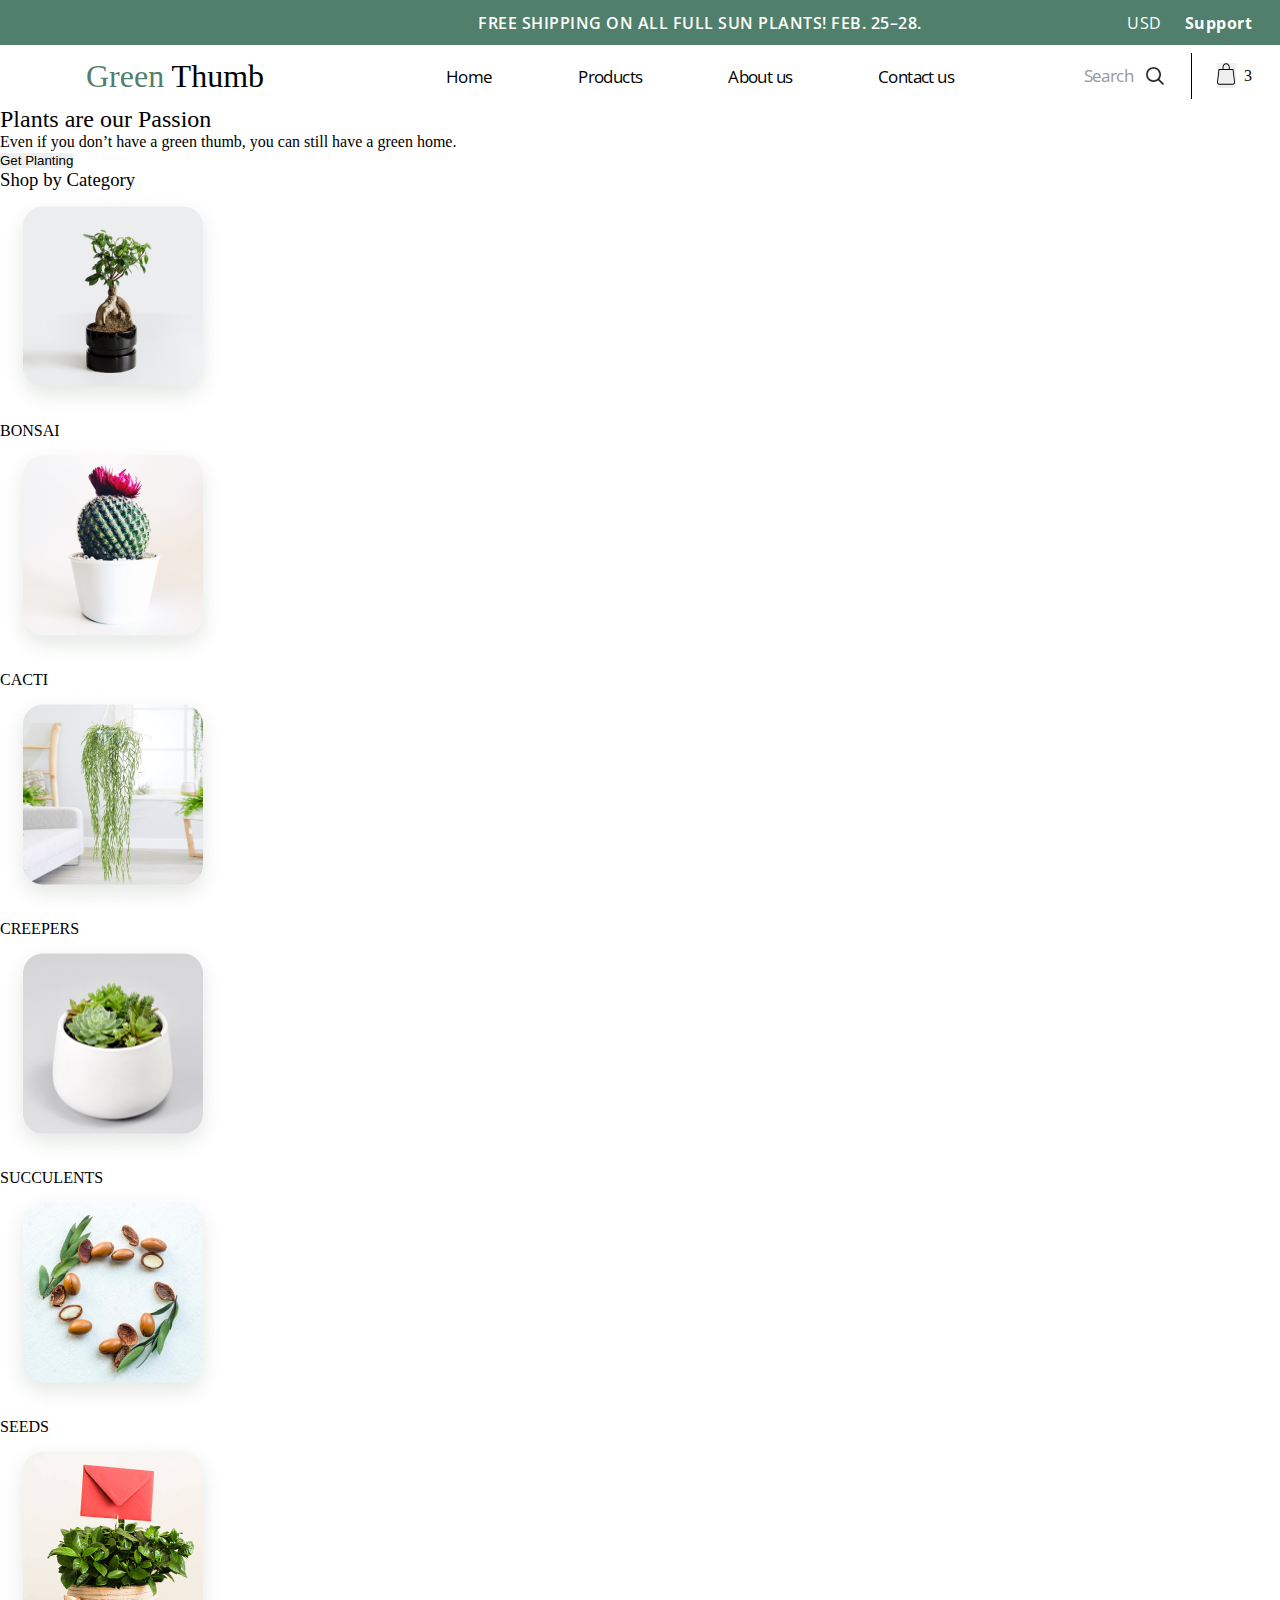
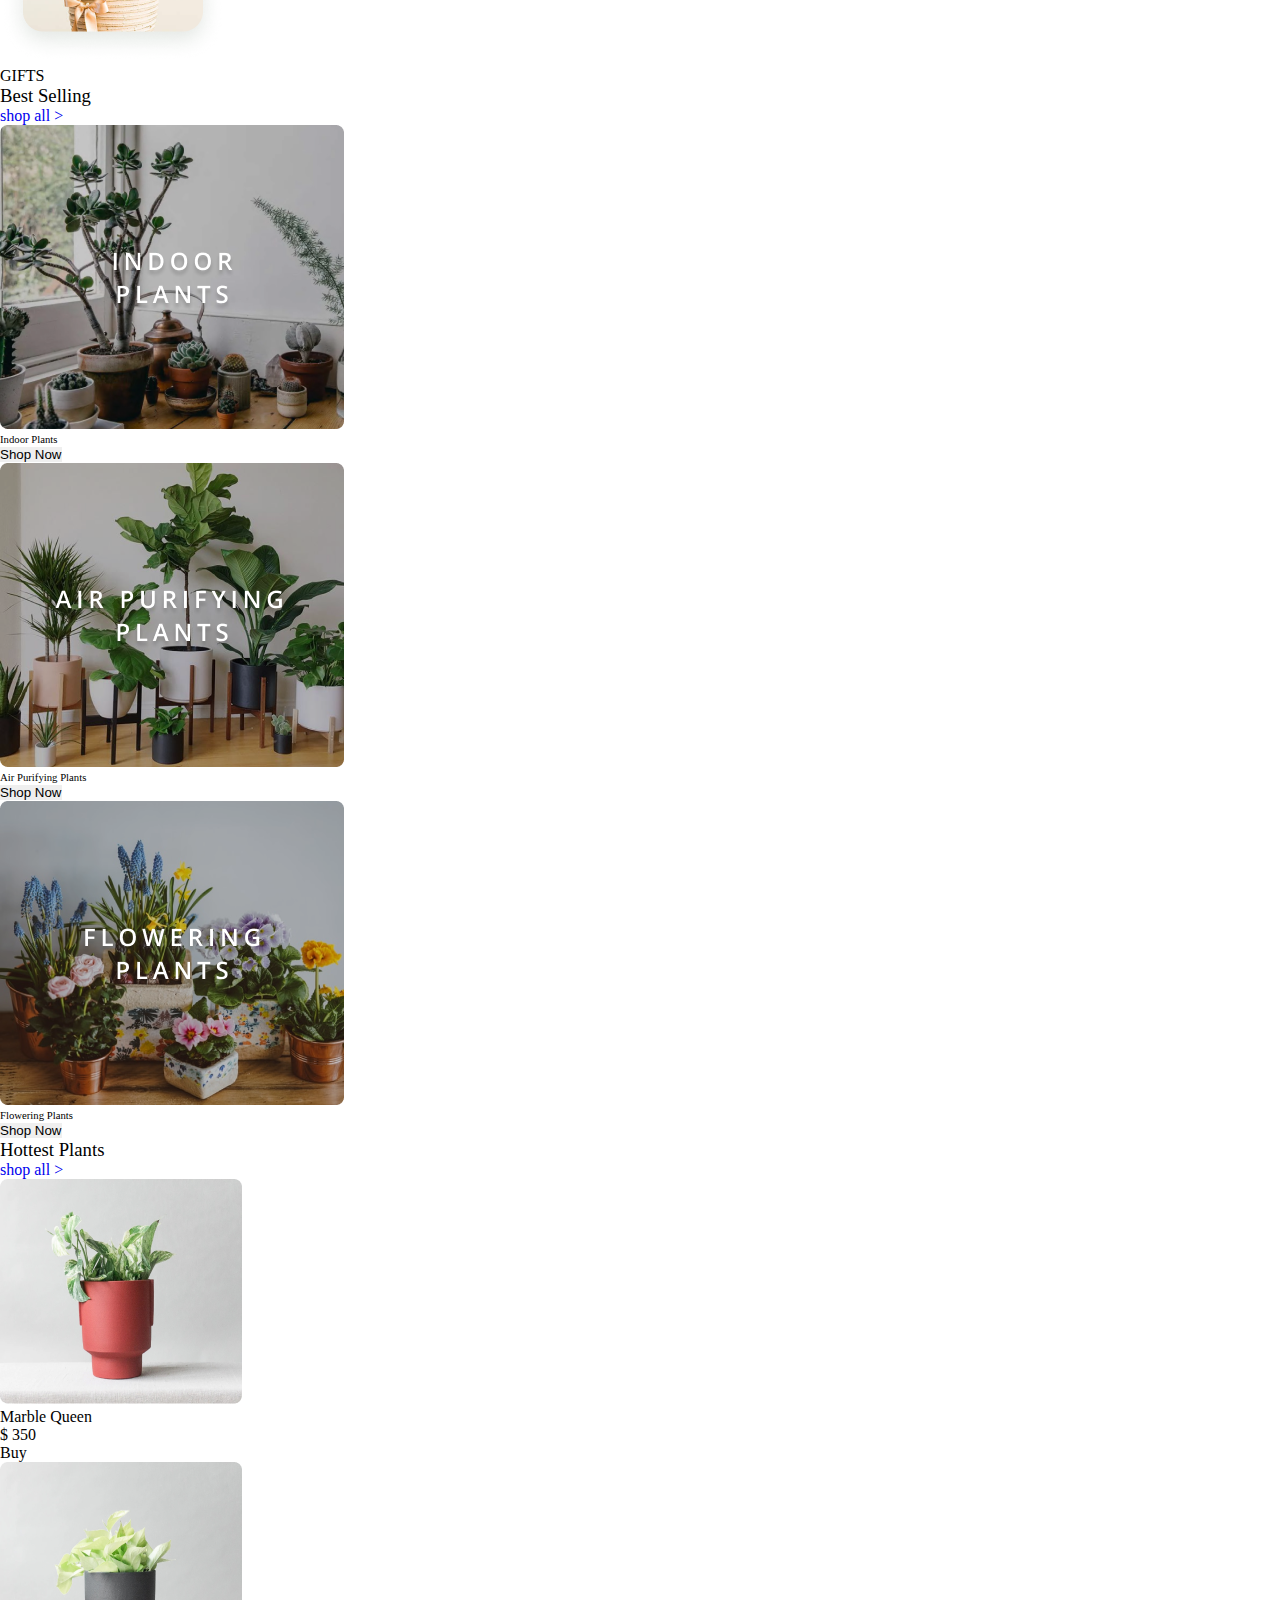
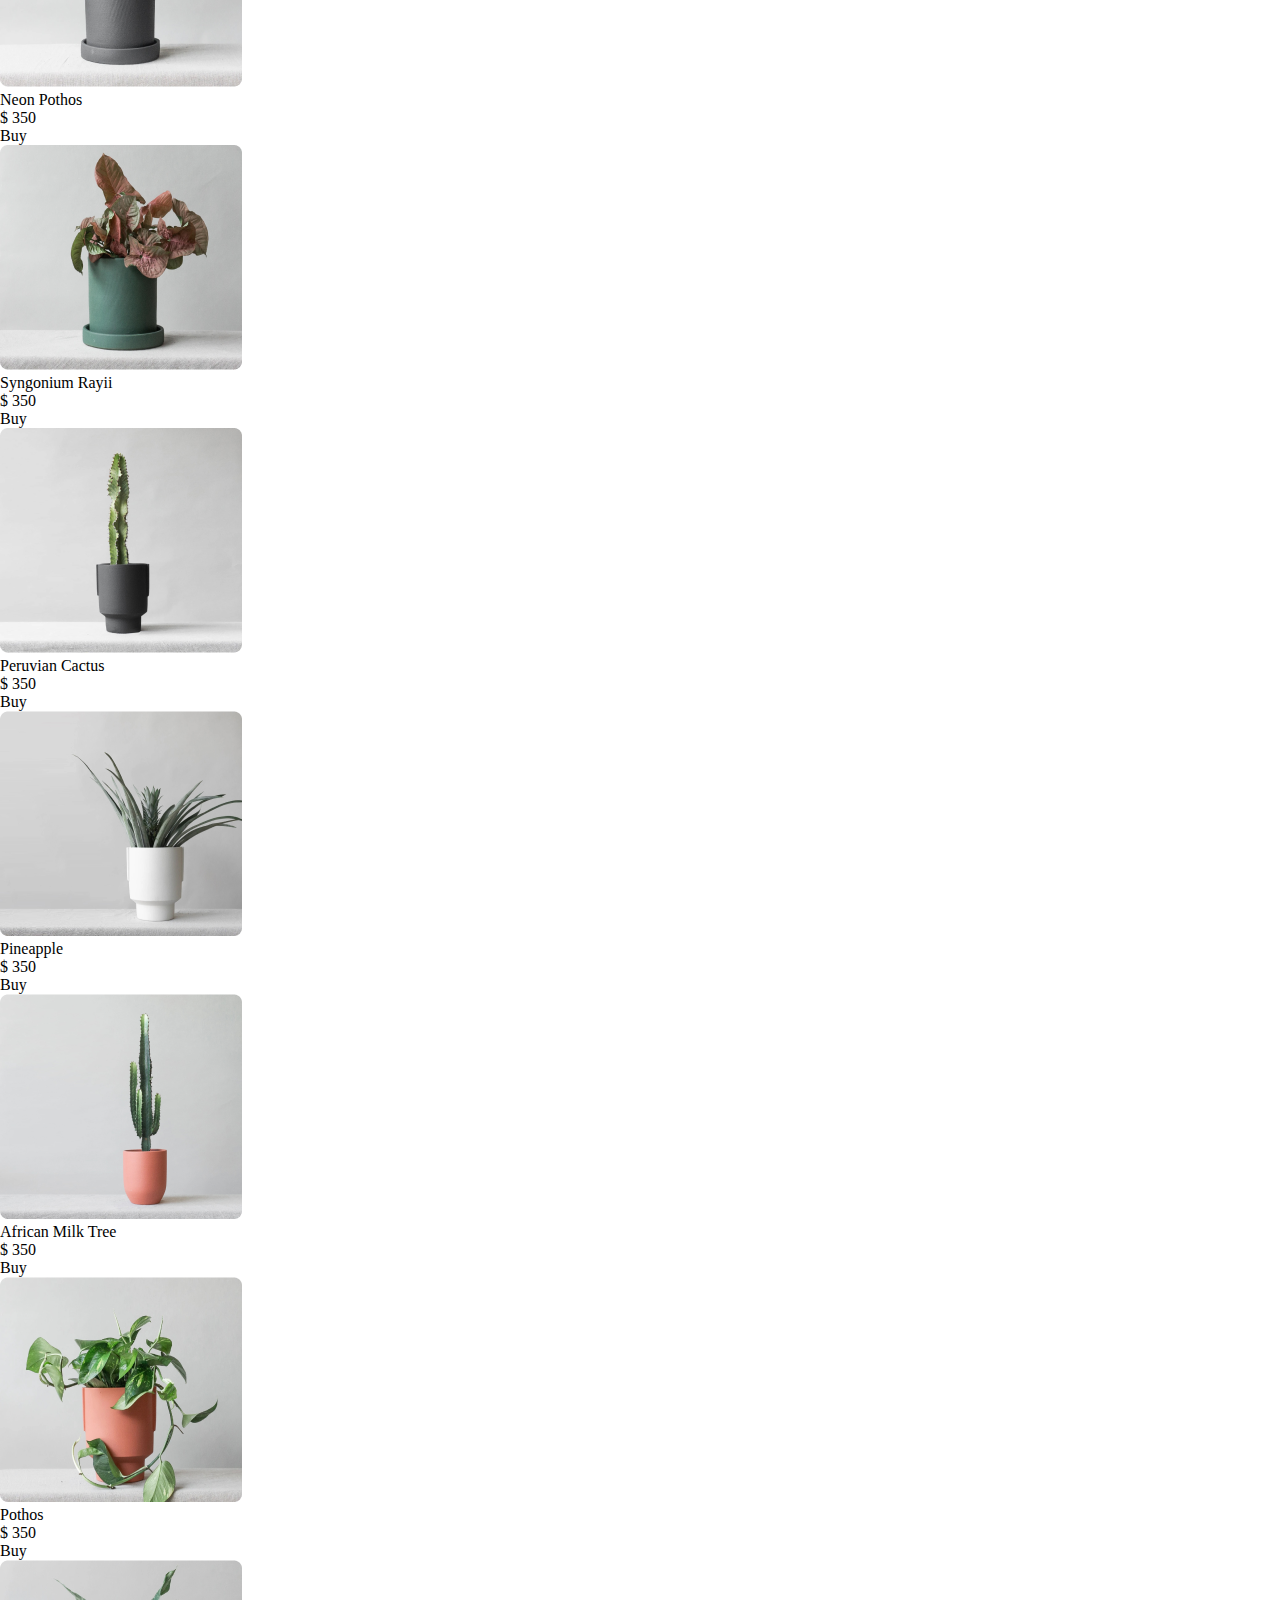
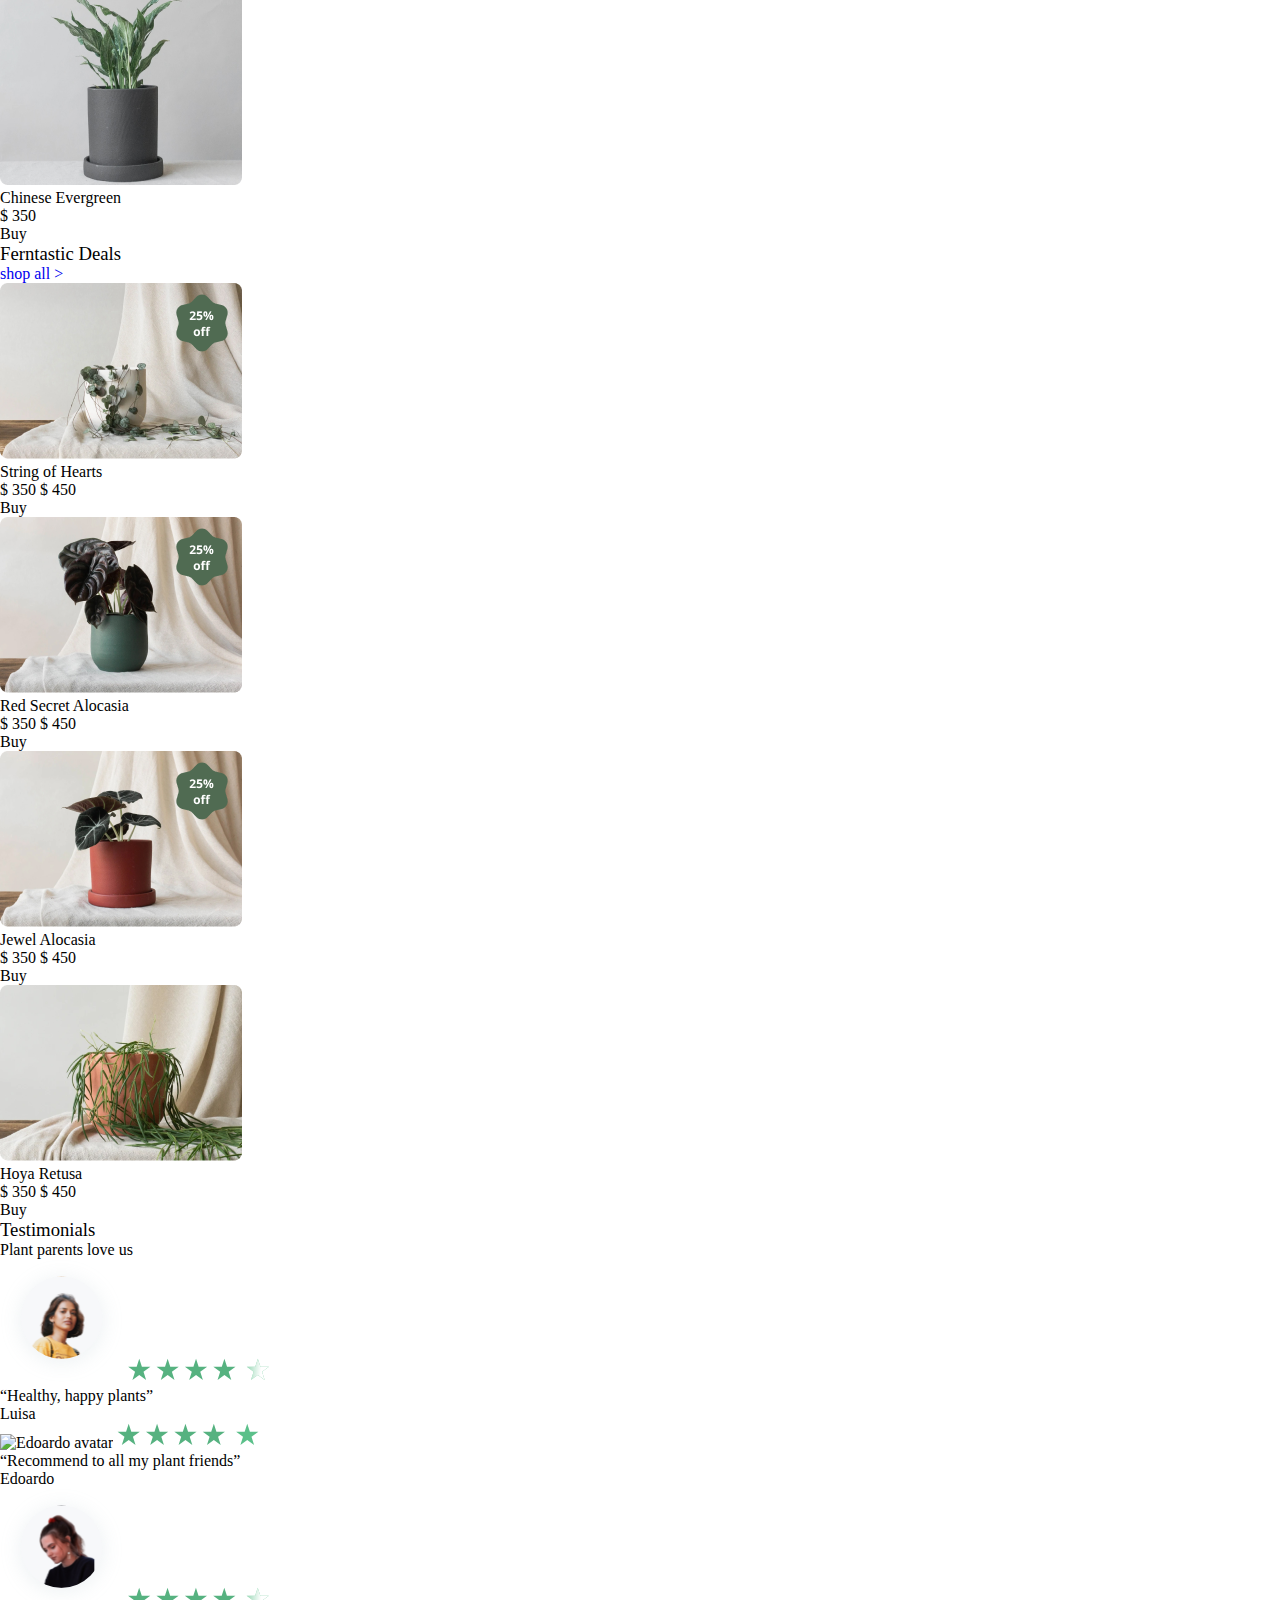
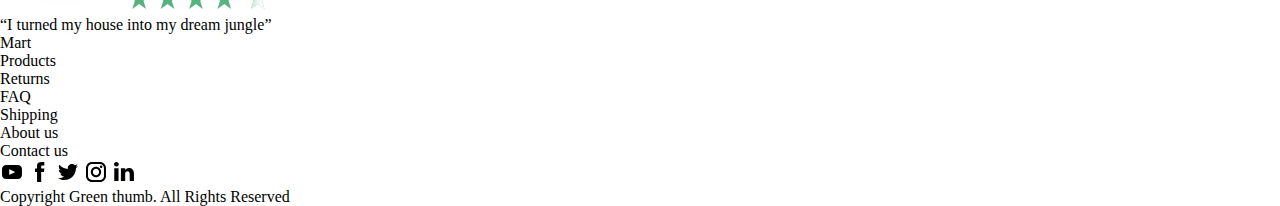
==== commit 814c8195: "hw, header is finish" ====
--- a/HW-from_14.12/index.html
+++ b/HW-from_14.12/index.html
@@ -25,8 +25,7 @@
         </div>
         <div class="header__container">
             <div class="header__container_logo-wraper">
-                <h1 class="header__container_logo"> <span class="greenTitle"> Green
-                    </span>Thumb</h1>
+                <h1> <span> Green</span> Thumb</h1>
             </div>
             <div class="header__container_nav nav">
                 <ul>
@@ -36,24 +35,29 @@
                     <li>Contact us</li>
                 </ul>
             </div>
-            <div class="header__container_search-cont">
-                <h4>Search</h4>
-                <input type="text">
-            </div>
-            <div class="header__container_cart-wraper">
-                <button class="Btn-To-Cart"><img src="./img/icons/CartIcon.svg" alt="Cart Icon.svg"></button>
-                <h4 class="items-in-Cart">3</h4>
-            </div>
-        </div>
-
-        <div class="home-page"></div>
+            <div class="header__container_right-side-wraper">
+                    <div class="header__container_search-cont">
+                    <h4>Search</h4>
+                    <input type="image" src="./img/icons/SearchIcon.png">
+                </div>
+                <div class="header__container_cart-cont">
+                    <button class="Btn-To-Cart"><img src="./img/icons/CartIcon.svg" alt="Cart Icon.svg"></button>
+                    <h4 class="items-in-Cart">3</h4>
+                </div>
+            </div>
+            
+        </div>
+    </header>
+
+    <div class="home-page">
         <section>
             <h2 class="section__moto">Plants are our Passion</h2>
             <p class="section__par">Even if you don’t have a green thumb, you can still have a green home.</p>
             <button class="section_button">Get Planting</button>
         </section>
-
-    </header>
+    </div>
+
+    
     <div class="main">
         <article class="categories">
             <div class="atricle-title">
--- a/HW-from_14.12/css/main.css
+++ b/HW-from_14.12/css/main.css
@@ -6,10 +6,6 @@
   text-decoration: none;
   list-style: none;
   font-weight: 400;
-}
-
-body {
-  width: 1400px;
 }
 
 .header__top {
@@ -26,11 +22,17 @@
   font-weight: 600;
   letter-spacing: 0.5px;
   position: absolute;
-  margin: 0 auto;
+  left: 50%;
+  top: 50%;
+  transform: translate(-50%, -50%);
 }
 .header__top__btn-container {
   position: absolute;
+  right: 148px;
+  top: 50%;
+  transform: translate(0, -50%);
   display: flex;
+  gap: 23px;
 }
 .header__top__btn-container .btn__currency {
   color: #FFF;
@@ -38,6 +40,7 @@
   font-size: 16px;
   font-weight: 400;
   letter-spacing: 0.5px;
+  background: none;
 }
 .header__top__btn-container .btn__support {
   color: #FFF;
@@ -45,9 +48,91 @@
   font-size: 16px;
   font-weight: 700;
   letter-spacing: 0.5px;
+  background: none;
 }
 
 .header__container {
+  position: relative;
+  height: 61px;
+}
+.header__container_logo-wraper {
+  position: absolute;
+  left: 86px;
+  top: 50%;
+  transform: translate(0, -50%);
+}
+.header__container_logo-wraper_logo {
+  font-family: "Poppins", sans-serif;
+  font-family: "Open Sans", sans-serif;
+  font-size: 26px;
+  font-weight: 600;
+  letter-spacing: -0.6px;
+}
+.header__container_logo-wraper span {
+  color: #50806B;
+}
+.header__container_nav {
+  width: 594px;
+  position: absolute;
+  left: 50%;
+  top: 50%;
+  transform: translate(-50%, -50%);
+}
+.header__container_nav ul {
   display: flex;
-  justify-content: space-between;
+  justify-content: space-around;
+}
+.header__container_nav ul li {
+  color: "Open Sans", sans-serif;
+  font-family: "Open Sans", sans-serif;
+  padding: 10px;
+  font-size: 17px;
+  font-weight: 400;
+  letter-spacing: -0.6px;
+}
+.header__container_right-side-wraper {
+  display: flex;
+  position: absolute;
+  right: 148px;
+  top: 50%;
+  transform: translate(0, -50%);
+}
+.header__container_right-side-wraper .header__container_search-cont {
+  display: flex;
+  align-items: center;
+  gap: 11px;
+}
+.header__container_right-side-wraper .header__container_search-cont h4 {
+  color: #979797;
+  font-family: "Open Sans", sans-serif;
+  font-size: 17px;
+  font-weight: 400;
+  letter-spacing: -0.6px;
+}
+.header__container_right-side-wraper .header__container_search-cont input {
+  height: 22px;
+  width: 22px;
+  margin-right: 25px;
+}
+.header__container_right-side-wraper .header__container_cart-cont {
+  display: flex;
+  align-items: center;
+  border-left: 1px solid #000;
+  height: 46px;
+  padding-left: 25px;
+  gap: 8px;
+}
+.header__container_right-side-wraper .header__container_cart-cont .button {
+  height: 21px;
+  width: 18px;
+}
+.header__container_right-side-wraper .header__container_cart-cont .h4 {
+  color: "Open Sans", sans-serif;
+  font-family: "Open Sans", sans-serif;
+  font-size: 17px;
+  font-weight: 400;
+}
+
+body {
+  width: 1400px;
 }/*# sourceMappingURL=main.css.map */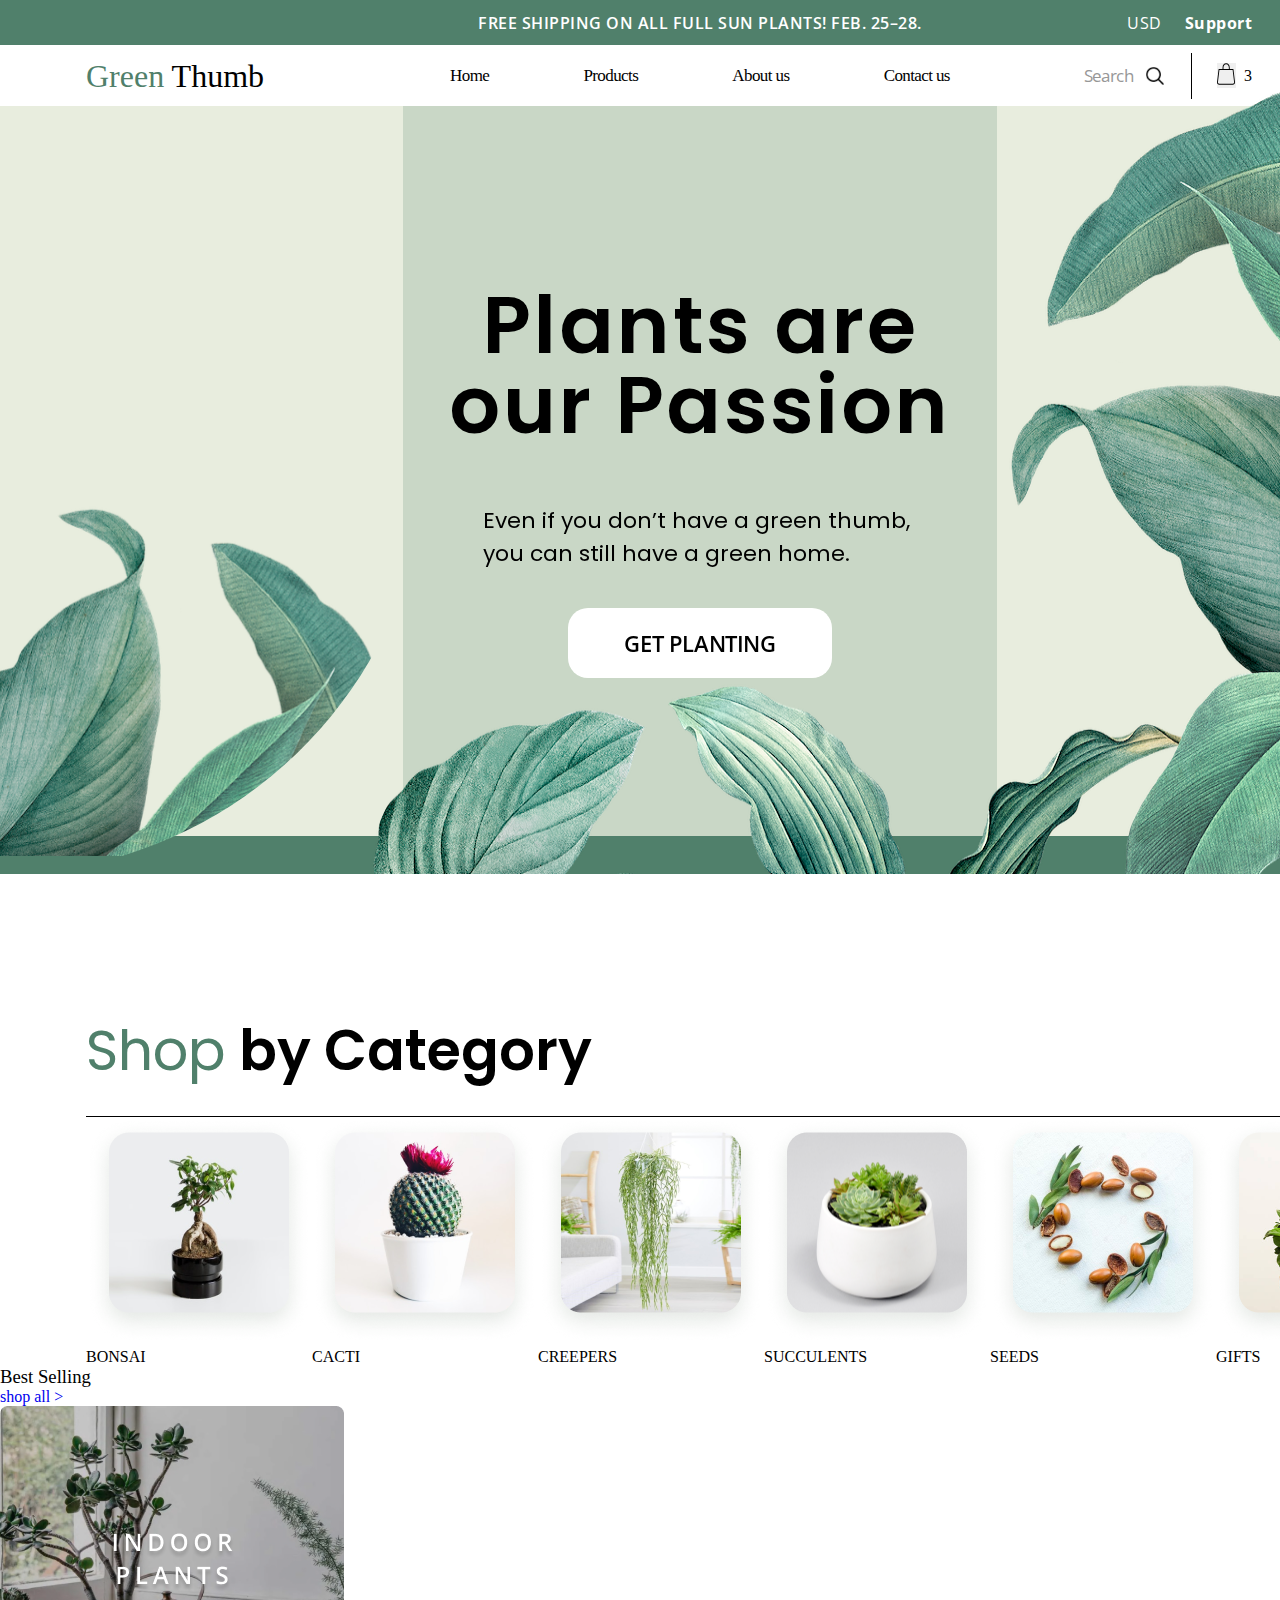
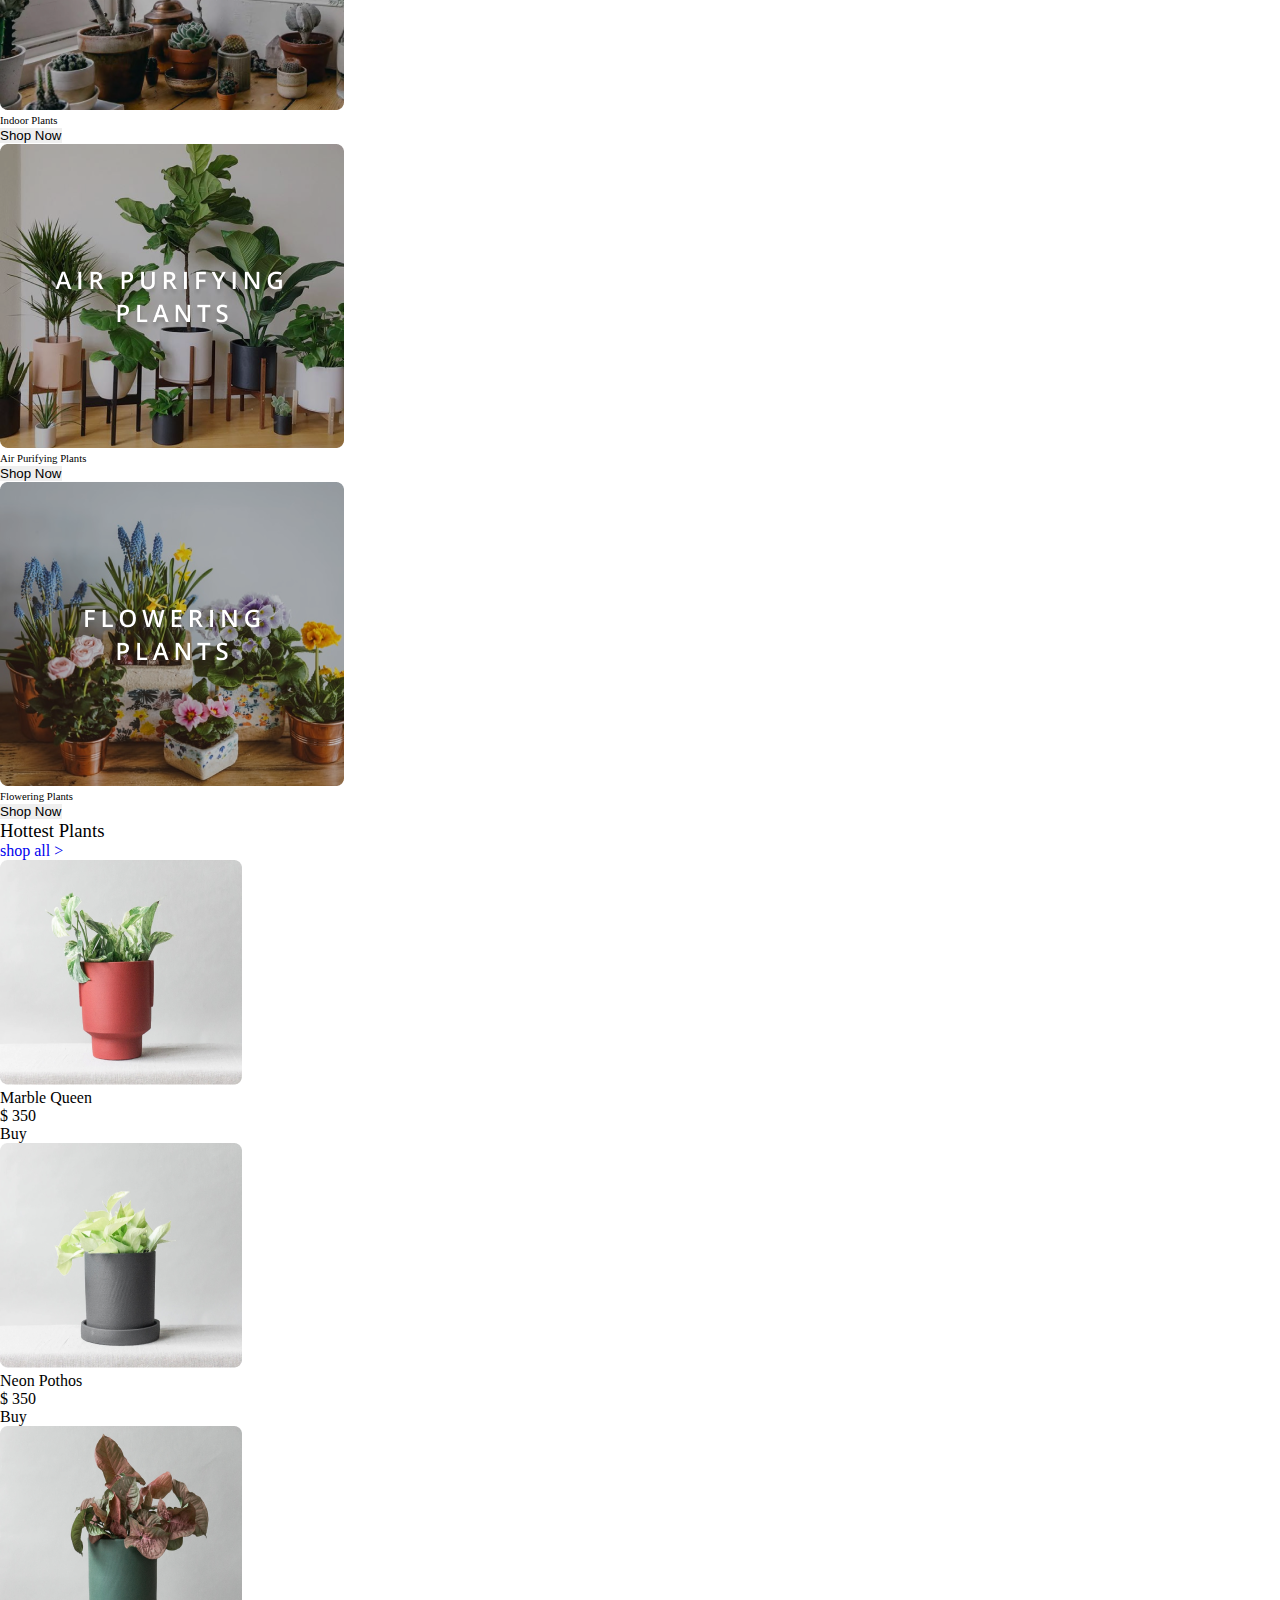
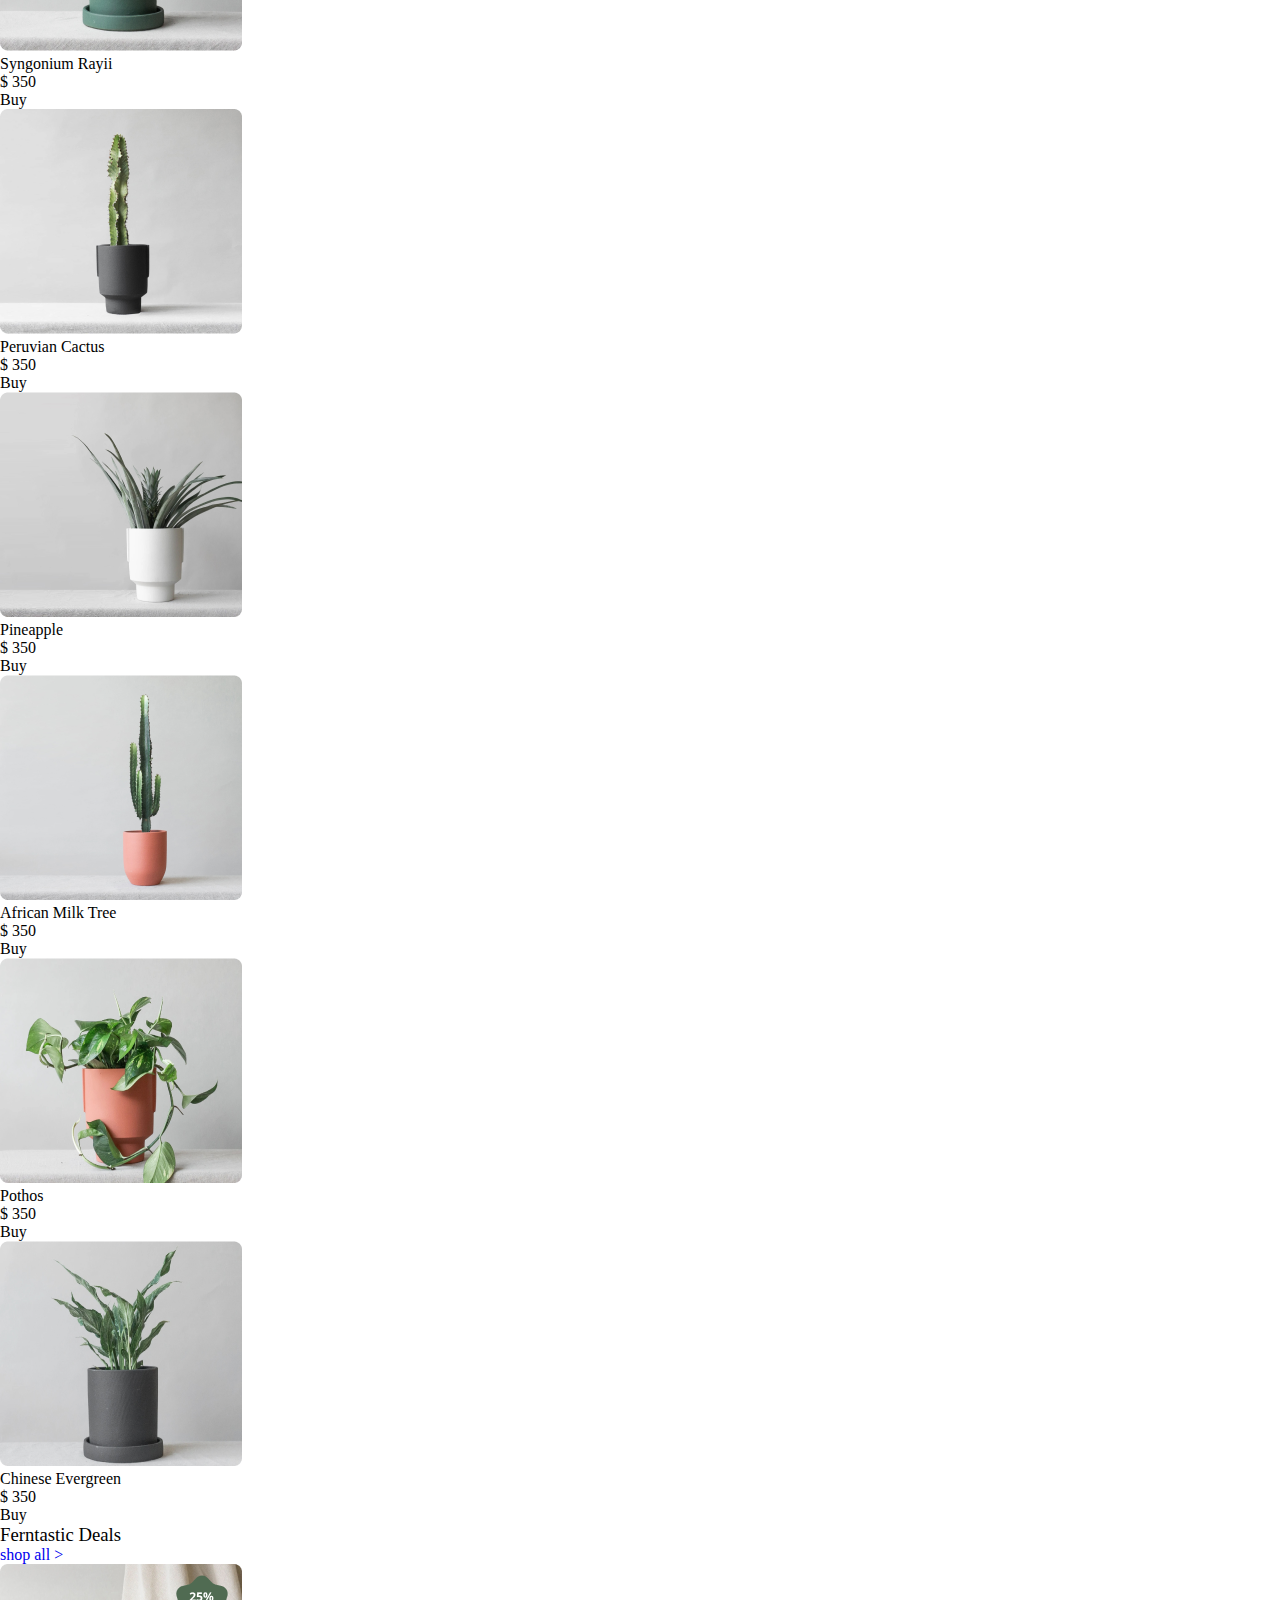
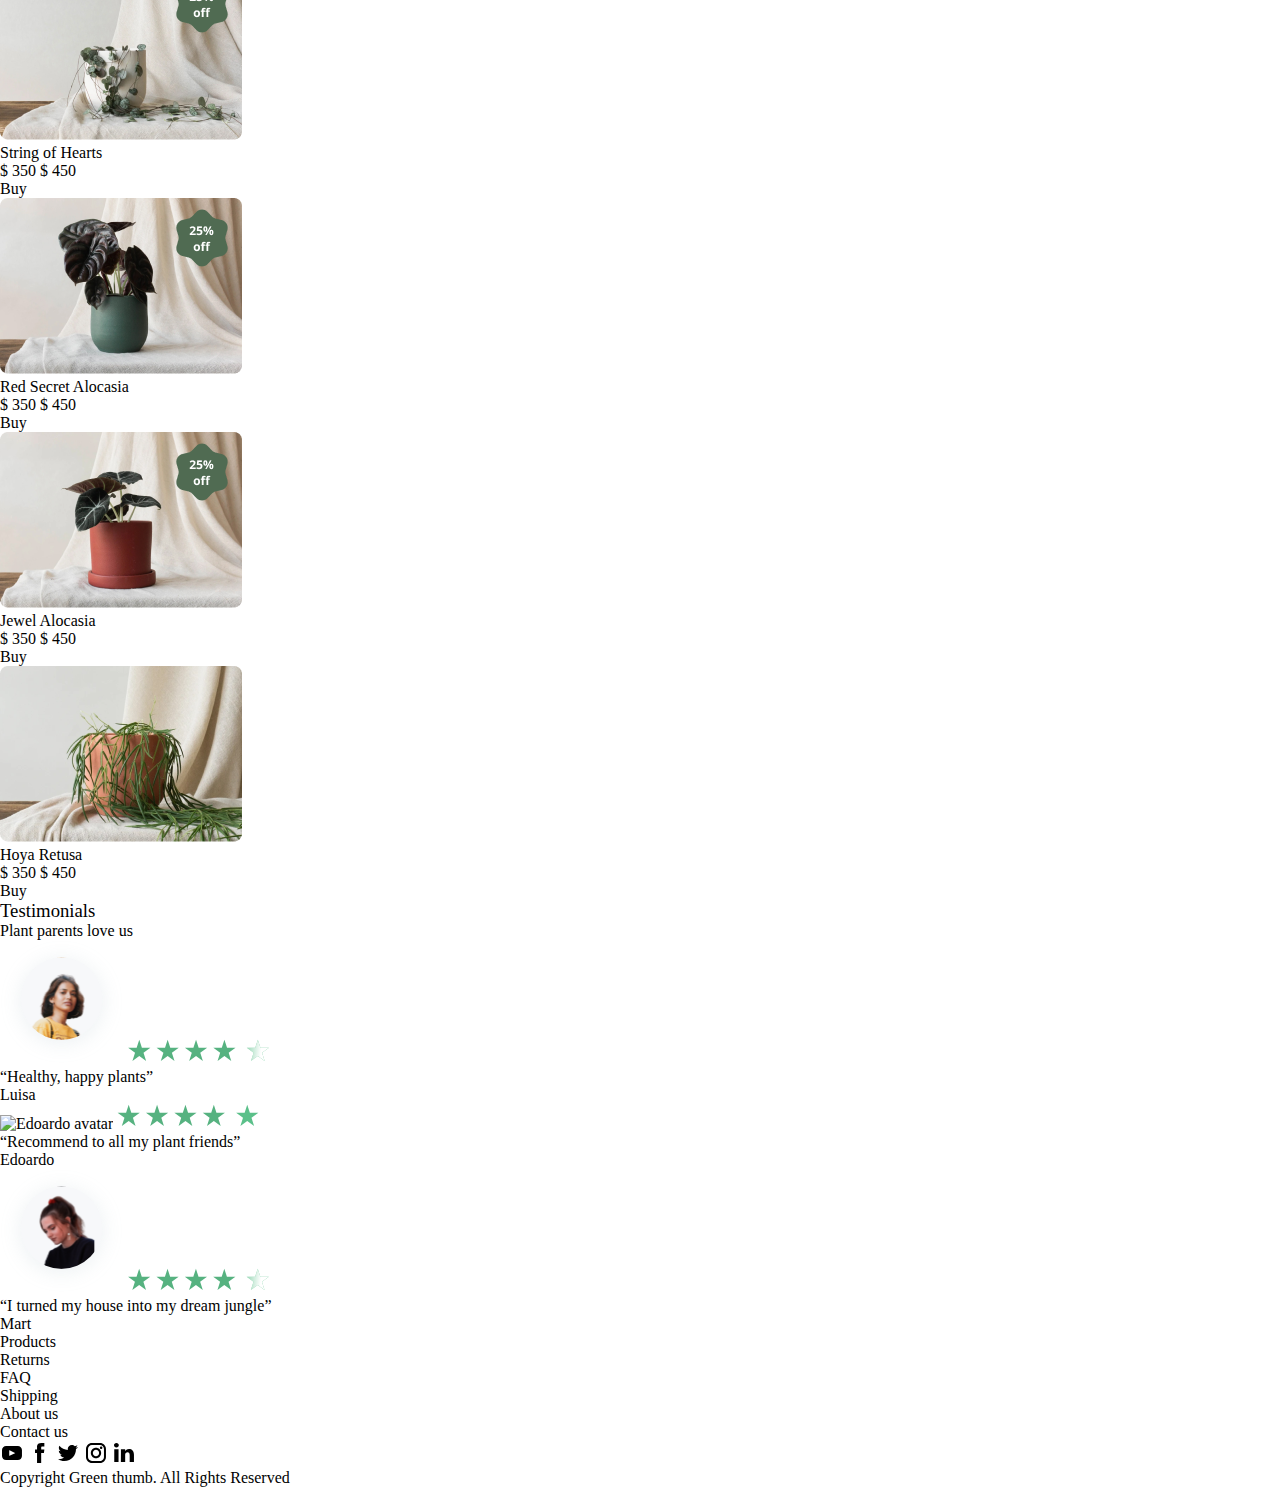
==== commit 9ba7b790: "hw,categories 70%  finish" ====
--- a/HW-from_14.12/index.html
+++ b/HW-from_14.12/index.html
@@ -36,7 +36,7 @@
                 </ul>
             </div>
             <div class="header__container_right-side-wraper">
-                    <div class="header__container_search-cont">
+                <div class="header__container_search-cont">
                     <h4>Search</h4>
                     <input type="image" src="./img/icons/SearchIcon.png">
                 </div>
@@ -45,199 +45,204 @@
                     <h4 class="items-in-Cart">3</h4>
                 </div>
             </div>
-            
+
         </div>
     </header>
 
     <div class="home-page">
-        <section>
-            <h2 class="section__moto">Plants are our Passion</h2>
-            <p class="section__par">Even if you don’t have a green thumb, you can still have a green home.</p>
-            <button class="section_button">Get Planting</button>
-        </section>
+        <div class="home-page__bg-cont_left"></div>
+        <div class="home-page__bg-cont_right"></div>
+
+        <div class="home-page__blur-container">
+            <section class="home-page__section">
+                <!-- <div class="home-page__section__wraper"> -->
+                <h2 class="home-page__section__moto">Plants are our Passion</h2>
+                <p class="home-page__section__par">Even if you don’t have a green thumb, you can still have a green
+                    home.
+                </p>
+                <button class="home-page__section_button">Get Planting</button>
+                <!-- </div> -->
+            </section>
+        </div>
+        <div class="home-page__footer"></div>
+
     </div>
 
-    
-    <div class="main">
-        <article class="categories">
-            <div class="atricle-title">
-                <h3> <span class="greenTitle">Shop</span> by Category</h3>
-            </div>
-            <div class="card-container">
-                <div class="catd">
-                    <img src="./img/categories-img/bonsai.png" alt="bonsai" class="card_img">
-                    <h4 class="categori-title">BONSAI</h4>
-                </div>
-                <div class="catd">
-                    <img src="./img/categories-img/cacti.png" alt="cacti" class="card_img">
-                    <h4 class="categori-title">CACTI</h4>
-                </div>
-                <div class="catd">
-                    <img src="./img/categories-img/creapers.png" alt="creapers" class="card_img">
-                    <h4 class="categori-title">CREEPERS</h4>
-                </div>
-                <div class="catd">
-                    <img src="./img/categories-img/succulents.png" alt="succulents" class="card_img">
-                    <h4 class="categori-title">SUCCULENTS</h4>
-                </div>
-                <div class="catd">
-                    <img src="./img/categories-img/seeds.png" alt="seeds" class="card_img">
-                    <h4 class="categori-title">SEEDS</h4>
-                </div>
-                <div class="catd">
-                    <img src="./img/categories-img/gifts.png" alt="Gifts" class="card_img">
-                    <h4 class="categori-title">GIFTS</h4>
-                </div>
-            </div>
-
-        </article>
-        <article class="best_selling">
-            <div class="atricle-title">
-                <h3> <span class="greenTitle">Best</span> Selling</h3> <a href="#">shop all ></a>
-            </div>
-            <div class="catd">
-                <img src="./img/BestSelling-img/IndoorPlants.png" alt="Indoor Plants" class="card_img">
-                <h6 class="card_title">Indoor Plants</h6>
-                <button class="card_button">Shop Now</button>
-            </div>
-            <div class="catd">
-                <img src="./img/BestSelling-img/AirPurifyingPlants.png" alt="Air Purifying Plants" class="card_img">
-                <h6 class="card_title">Air Purifying Plants</h6>
-                <button class="card_button">Shop Now</button>
-            </div>
-            <div class="catd">
-                <img src="./img/BestSelling-img/FloweringPlants.png" alt="Flowering Plants" class="card_img">
-                <h6 class="card_title">Flowering Plants</h6>
-                <button class="card_button">Shop Now</button>
-            </div>
-        </article>
-
-        <article class="hottest-plants">
-            <div class="atricle-title">
-                <h3> <span class="greenTitle">Hottest</span> Plants</h3> <a href="#">shop all ></a>
-            </div>
-            <div class="card-container">
-                <div class="item">
-                    <img src="./img/HottestPlants-img/MarbleQueen.png" alt="Marble Queen" class="item-img">
-                    <h4 class="item-title">Marble Queen</h4>
-                    <h4 class="item-price">$ 350</h4>
-                    <buttton class="item-btn">Buy</buttton>
-                </div>
-                <div class="item">
-                    <img src="./img/HottestPlants-img/NeonPothos.png" alt="Neon Pothos" class="item-img">
-                    <h4 class="item-title">Neon Pothos</h4>
-                    <h4 class="item-price">$ 350</h4>
-                    <buttton class="item-btn">Buy</buttton>
-                </div>
-                <div class="item">
-                    <img src="./img/HottestPlants-img/SyngoniumRayii.png" alt="Syngonium Rayii" class="item-img">
-                    <h4 class="item-title">Syngonium Rayii</h4>
-                    <h4 class="item-price">$ 350</h4>
-                    <buttton class="item-btn">Buy</buttton>
-                </div>
-                <div class="item">
-                    <img src="./img/HottestPlants-img/PeruvianCactus.png" alt="Peruvian Cactus" class="item-img">
-                    <h4 class="item-title">Peruvian Cactus</h4>
-                    <h4 class="item-price">$ 350</h4>
-                    <buttton class="item-btn">Buy</buttton>
-                </div>
-                <div class="item">
-                    <img src="./img/HottestPlants-img/Pineapple.png" alt="Pineapple" class="item-img">
-                    <h4 class="item-title">Pineapple</h4>
-                    <h4 class="item-price">$ 350</h4>
-                    <buttton class="item-btn">Buy</buttton>
-                </div>
-                <div class="item">
-                    <img src="./img/HottestPlants-img/AfricanMilkTree.png" alt="African Milk Tree" class="item-img">
-                    <h4 class="item-title">African Milk Tree</h4>
-                    <h4 class="item-price">$ 350</h4>
-                    <buttton class="item-btn">Buy</buttton>
-                </div>
-                <div class="item">
-                    <img src="./img/HottestPlants-img/Pothos.png" alt="Pothos" class="item-img">
-                    <h4 class="item-title">Pothos</h4>
-                    <h4 class="item-price">$ 350</h4>
-                    <buttton class="item-btn">Buy</buttton>
-                </div>
-                <div class="item">
-                    <img src="./img/HottestPlants-img/ChineseEvergreen.png" alt="Chinese Evergreen" class="item-img">
-                    <h4 class="item-title">Chinese Evergreen</h4>
-                    <h4 class="item-price">$ 350</h4>
-                    <buttton class="item-btn">Buy</buttton>
-                </div>
-            </div>
-        </article>
-
-        <article class="ferntastic-deals">
-            <div class="atricle-title">
-                <h3> <span class="greenTitle">Ferntastic</span> Deals</h3> <a href="#">shop all ></a>
-            </div>
-            <div class="card-container">
-                <div class="item">
-                    <img src="./img/FerntasticDeals-img/StringOfHearts.png" alt="String of Hearts" class="item-img">
-                    <h4 class="item-title">String of Hearts</h4>
-                    <h4 class="item-price">$ 350 <span class="discount-price">$ 450</span> </h4>
-                    <buttton class="item-btn">Buy</buttton>
-                </div>
-                <div class="item">
-                    <img src="./img/FerntasticDeals-img/RedSecretAlocasia.png" alt="Red Secret Alocasia"
-                        class="item-img">
-                    <h4 class="item-title">Red Secret Alocasia</h4>
-                    <h4 class="item-price">$ 350 <span class="discount-price">$ 450</h4>
-                    <buttton class="item-btn">Buy</buttton>
-                </div>
-                <div class="item">
-                    <img src="./img/FerntasticDeals-img/JewelAlocasia.png" alt="Jewel Alocasia" class="item-img">
-                    <h4 class="item-title">Jewel Alocasia</h4>
-                    <h4 class="item-price">$ 350 <span class="discount-price">$ 450</h4>
-                    <buttton class="item-btn">Buy</buttton>
-                </div>
-                <div class="item">
-                    <img src="./img/FerntasticDeals-img/HoyaRetusa.png" alt="Hoya Retusa" class="item-img">
-                    <h4 class="item-title">Hoya Retusa</h4>
-                    <h4 class="item-price">$ 350 <span class="discount-price">$ 450</h4>
-                    <buttton class="item-btn">Buy</buttton>
-                </div>
-            </div>
-        </article>
-        <article class="feedback">
-            <div class="feedback_title-cont">
-                <h3 class="feedback__title">Testimonials</h3>
-                <p class="feedback__title_par">Plant parents love us</p>
-            </div>
-            <div>
-                <div class="feedback-card">
-                    <div class="feedback-card__avatar-cont">
-                        <img src="./img/feedbackCard-img/LuisaAvatar.svg" alt="Luisa avatar"
-                            class="feedback-card__avatar">
-                        <img src="./img/feedbackCard-img/LuisaStars.svg" alt="Luisa stars" class="feedback-card__stars">
-                    </div>
-                    <p class="feedback-card__text">“Healthy, happy plants”</p>
-                    <h4 class="feedback-card__author">Luisa</h4>
-                </div>
-                <div class="feedback-card">
-                    <div class="feedback-card__avatar-cont">
-                        <img src="./img/feedbackCard-img/EdoardoAvatar.svg" alt="Edoardo avatar"
-                            class="feedback-card__avatar">
-                        <img src="./img/feedbackCard-img/EdoardoStars.svg" alt="Edoardo stars"
-                            class="feedback-card__stars">
-                    </div>
-                    <p class="feedback-card__text">“Recommend to all my plant friends”</p>
-                    <h4 class="feedback-card__author">Edoardo</h4>
-                </div>
-                <div class="feedback-card">
-                    <div class="feedback-card__avatar-cont">
-                        <img src="./img/feedbackCard-img/MartAvatar.svg" alt="Mart avatar"
-                            class="feedback-card__avatar">
-                        <img src="./img/feedbackCard-img/MartStars.svg" alt="Mart stars" class="feedback-card__strs">
-                    </div>
-                    <p class="feedback-card__text">“I turned my house
-                        into my dream jungle”</p>
-                    <h4 class="feedback-card__author">Mart</h4>
-                </div>
-            </div>
-        </article>
-    </div>
+    <article class="categories">
+        <div class="categories__title-cont">
+            <h3> <span class="greenTitle">Shop</span> by Category</h3>
+        </div>
+        <div class="categories__card-container">
+            <div class="categories__catd">
+                <img src="./img/categories-img/bonsai.png" alt="bonsai" class="card_img">
+                <h4 class="categori-title">BONSAI</h4>
+            </div>
+            <div class="categories__catd">
+                <img src="./img/categories-img/cacti.png" alt="cacti" class="card_img">
+                <h4 class="categori-title">CACTI</h4>
+            </div>
+            <div class="categories__catd">
+                <img src="./img/categories-img/creapers.png" alt="creapers" class="card_img">
+                <h4 class="categori-title">CREEPERS</h4>
+            </div>
+            <div class="categories__catd">
+                <img src="./img/categories-img/succulents.png" alt="succulents" class="card_img">
+                <h4 class="categori-title">SUCCULENTS</h4>
+            </div>
+            <div class="categories__catd">
+                <img src="./img/categories-img/seeds.png" alt="seeds" class="card_img">
+                <h4 class="categori-title">SEEDS</h4>
+            </div>
+            <div class="categories__catd">
+                <img src="./img/categories-img/gifts.png" alt="Gifts" class="card_img">
+                <h4 class="categori-title">GIFTS</h4>
+            </div>
+        </div>
+
+    </article>
+    <article class="best_selling">
+        <div class="atricle-title">
+            <h3> <span class="greenTitle">Best</span> Selling</h3> <a href="#">shop all ></a>
+        </div>
+        <div class="catd">
+            <img src="./img/BestSelling-img/IndoorPlants.png" alt="Indoor Plants" class="card_img">
+            <h6 class="card_title">Indoor Plants</h6>
+            <button class="card_button">Shop Now</button>
+        </div>
+        <div class="catd">
+            <img src="./img/BestSelling-img/AirPurifyingPlants.png" alt="Air Purifying Plants" class="card_img">
+            <h6 class="card_title">Air Purifying Plants</h6>
+            <button class="card_button">Shop Now</button>
+        </div>
+        <div class="catd">
+            <img src="./img/BestSelling-img/FloweringPlants.png" alt="Flowering Plants" class="card_img">
+            <h6 class="card_title">Flowering Plants</h6>
+            <button class="card_button">Shop Now</button>
+        </div>
+    </article>
+
+    <article class="hottest-plants">
+        <div class="atricle-title">
+            <h3> <span class="greenTitle">Hottest</span> Plants</h3> <a href="#">shop all ></a>
+        </div>
+        <div class="card-container">
+            <div class="item">
+                <img src="./img/HottestPlants-img/MarbleQueen.png" alt="Marble Queen" class="item-img">
+                <h4 class="item-title">Marble Queen</h4>
+                <h4 class="item-price">$ 350</h4>
+                <buttton class="item-btn">Buy</buttton>
+            </div>
+            <div class="item">
+                <img src="./img/HottestPlants-img/NeonPothos.png" alt="Neon Pothos" class="item-img">
+                <h4 class="item-title">Neon Pothos</h4>
+                <h4 class="item-price">$ 350</h4>
+                <buttton class="item-btn">Buy</buttton>
+            </div>
+            <div class="item">
+                <img src="./img/HottestPlants-img/SyngoniumRayii.png" alt="Syngonium Rayii" class="item-img">
+                <h4 class="item-title">Syngonium Rayii</h4>
+                <h4 class="item-price">$ 350</h4>
+                <buttton class="item-btn">Buy</buttton>
+            </div>
+            <div class="item">
+                <img src="./img/HottestPlants-img/PeruvianCactus.png" alt="Peruvian Cactus" class="item-img">
+                <h4 class="item-title">Peruvian Cactus</h4>
+                <h4 class="item-price">$ 350</h4>
+                <buttton class="item-btn">Buy</buttton>
+            </div>
+            <div class="item">
+                <img src="./img/HottestPlants-img/Pineapple.png" alt="Pineapple" class="item-img">
+                <h4 class="item-title">Pineapple</h4>
+                <h4 class="item-price">$ 350</h4>
+                <buttton class="item-btn">Buy</buttton>
+            </div>
+            <div class="item">
+                <img src="./img/HottestPlants-img/AfricanMilkTree.png" alt="African Milk Tree" class="item-img">
+                <h4 class="item-title">African Milk Tree</h4>
+                <h4 class="item-price">$ 350</h4>
+                <buttton class="item-btn">Buy</buttton>
+            </div>
+            <div class="item">
+                <img src="./img/HottestPlants-img/Pothos.png" alt="Pothos" class="item-img">
+                <h4 class="item-title">Pothos</h4>
+                <h4 class="item-price">$ 350</h4>
+                <buttton class="item-btn">Buy</buttton>
+            </div>
+            <div class="item">
+                <img src="./img/HottestPlants-img/ChineseEvergreen.png" alt="Chinese Evergreen" class="item-img">
+                <h4 class="item-title">Chinese Evergreen</h4>
+                <h4 class="item-price">$ 350</h4>
+                <buttton class="item-btn">Buy</buttton>
+            </div>
+        </div>
+    </article>
+
+    <article class="ferntastic-deals">
+        <div class="atricle-title">
+            <h3> <span class="greenTitle">Ferntastic</span> Deals</h3> <a href="#">shop all ></a>
+        </div>
+        <div class="card-container">
+            <div class="item">
+                <img src="./img/FerntasticDeals-img/StringOfHearts.png" alt="String of Hearts" class="item-img">
+                <h4 class="item-title">String of Hearts</h4>
+                <h4 class="item-price">$ 350 <span class="discount-price">$ 450</span> </h4>
+                <buttton class="item-btn">Buy</buttton>
+            </div>
+            <div class="item">
+                <img src="./img/FerntasticDeals-img/RedSecretAlocasia.png" alt="Red Secret Alocasia" class="item-img">
+                <h4 class="item-title">Red Secret Alocasia</h4>
+                <h4 class="item-price">$ 350 <span class="discount-price">$ 450</h4>
+                <buttton class="item-btn">Buy</buttton>
+            </div>
+            <div class="item">
+                <img src="./img/FerntasticDeals-img/JewelAlocasia.png" alt="Jewel Alocasia" class="item-img">
+                <h4 class="item-title">Jewel Alocasia</h4>
+                <h4 class="item-price">$ 350 <span class="discount-price">$ 450</h4>
+                <buttton class="item-btn">Buy</buttton>
+            </div>
+            <div class="item">
+                <img src="./img/FerntasticDeals-img/HoyaRetusa.png" alt="Hoya Retusa" class="item-img">
+                <h4 class="item-title">Hoya Retusa</h4>
+                <h4 class="item-price">$ 350 <span class="discount-price">$ 450</h4>
+                <buttton class="item-btn">Buy</buttton>
+            </div>
+        </div>
+    </article>
+    <article class="feedback">
+        <div class="feedback_title-cont">
+            <h3 class="feedback__title">Testimonials</h3>
+            <p class="feedback__title_par">Plant parents love us</p>
+        </div>
+        <div>
+            <div class="feedback-card">
+                <div class="feedback-card__avatar-cont">
+                    <img src="./img/feedbackCard-img/LuisaAvatar.svg" alt="Luisa avatar" class="feedback-card__avatar">
+                    <img src="./img/feedbackCard-img/LuisaStars.svg" alt="Luisa stars" class="feedback-card__stars">
+                </div>
+                <p class="feedback-card__text">“Healthy, happy plants”</p>
+                <h4 class="feedback-card__author">Luisa</h4>
+            </div>
+            <div class="feedback-card">
+                <div class="feedback-card__avatar-cont">
+                    <img src="./img/feedbackCard-img/EdoardoAvatar.svg" alt="Edoardo avatar"
+                        class="feedback-card__avatar">
+                    <img src="./img/feedbackCard-img/EdoardoStars.svg" alt="Edoardo stars" class="feedback-card__stars">
+                </div>
+                <p class="feedback-card__text">“Recommend to all my plant friends”</p>
+                <h4 class="feedback-card__author">Edoardo</h4>
+            </div>
+            <div class="feedback-card">
+                <div class="feedback-card__avatar-cont">
+                    <img src="./img/feedbackCard-img/MartAvatar.svg" alt="Mart avatar" class="feedback-card__avatar">
+                    <img src="./img/feedbackCard-img/MartStars.svg" alt="Mart stars" class="feedback-card__strs">
+                </div>
+                <p class="feedback-card__text">“I turned my house
+                    into my dream jungle”</p>
+                <h4 class="feedback-card__author">Mart</h4>
+            </div>
+        </div>
+    </article>
+
 
     <footer>
         <div class="nav-cont">
--- a/HW-from_14.12/css/main.css
+++ b/HW-from_14.12/css/main.css
@@ -8,14 +8,17 @@
   font-weight: 400;
 }
 
-.header__top {
+header {
+  z-index: 10;
+}
+header .header__top {
   height: 45px;
   background-color: #50806B;
   position: relative;
   display: flex;
   align-items: center;
 }
-.header__top_tytle {
+header .header__top_tytle {
   color: #FFF;
   font-family: "Open Sans", sans-serif;
   font-size: 16px;
@@ -26,7 +29,7 @@
   top: 50%;
   transform: translate(-50%, -50%);
 }
-.header__top__btn-container {
+header .header__top__btn-container {
   position: absolute;
   right: 148px;
   top: 50%;
@@ -34,7 +37,7 @@
   display: flex;
   gap: 23px;
 }
-.header__top__btn-container .btn__currency {
+header .header__top__btn-container .btn__currency {
   color: #FFF;
   font-family: "Open Sans", sans-serif;
   font-size: 16px;
@@ -42,7 +45,7 @@
   letter-spacing: 0.5px;
   background: none;
 }
-.header__top__btn-container .btn__support {
+header .header__top__btn-container .btn__support {
   color: #FFF;
   font-family: "Open Sans", sans-serif;
   font-size: 16px;
@@ -50,71 +53,71 @@
   letter-spacing: 0.5px;
   background: none;
 }
-
-.header__container {
+header .header__container {
   position: relative;
   height: 61px;
 }
-.header__container_logo-wraper {
+header .header__container_logo-wraper {
   position: absolute;
   left: 86px;
   top: 50%;
   transform: translate(0, -50%);
 }
-.header__container_logo-wraper_logo {
-  font-family: "Poppins", sans-serif;
-  font-family: "Open Sans", sans-serif;
+header .header__container_logo-wraper_logo {
+  font-family: "Poppins", sans-serif;
+  flood-color: #000;
   font-size: 26px;
   font-weight: 600;
   letter-spacing: -0.6px;
-}
-.header__container_logo-wraper span {
+  line-height: normal;
+}
+header .header__container_logo-wraper span {
   color: #50806B;
 }
-.header__container_nav {
+header .header__container_nav {
   width: 594px;
   position: absolute;
   left: 50%;
   top: 50%;
   transform: translate(-50%, -50%);
 }
-.header__container_nav ul {
+header .header__container_nav ul {
   display: flex;
   justify-content: space-around;
 }
-.header__container_nav ul li {
+header .header__container_nav ul li {
   color: "Open Sans", sans-serif;
-  font-family: "Open Sans", sans-serif;
+  font-family: #000;
   padding: 10px;
   font-size: 17px;
   font-weight: 400;
   letter-spacing: -0.6px;
 }
-.header__container_right-side-wraper {
+header .header__container_right-side-wraper {
   display: flex;
   position: absolute;
   right: 148px;
   top: 50%;
   transform: translate(0, -50%);
 }
-.header__container_right-side-wraper .header__container_search-cont {
+header .header__container_right-side-wraper .header__container_search-cont {
   display: flex;
   align-items: center;
   gap: 11px;
 }
-.header__container_right-side-wraper .header__container_search-cont h4 {
+header .header__container_right-side-wraper .header__container_search-cont h4 {
   color: #979797;
   font-family: "Open Sans", sans-serif;
   font-size: 17px;
   font-weight: 400;
   letter-spacing: -0.6px;
 }
-.header__container_right-side-wraper .header__container_search-cont input {
+header .header__container_right-side-wraper .header__container_search-cont input {
   height: 22px;
   width: 22px;
   margin-right: 25px;
 }
-.header__container_right-side-wraper .header__container_cart-cont {
+header .header__container_right-side-wraper .header__container_cart-cont {
   display: flex;
   align-items: center;
   border-left: 1px solid #000;
@@ -122,15 +125,149 @@
   padding-left: 25px;
   gap: 8px;
 }
-.header__container_right-side-wraper .header__container_cart-cont .button {
+header .header__container_right-side-wraper .header__container_cart-cont .button {
   height: 21px;
   width: 18px;
 }
-.header__container_right-side-wraper .header__container_cart-cont .h4 {
+header .header__container_right-side-wraper .header__container_cart-cont .h4 {
   color: "Open Sans", sans-serif;
   font-family: "Open Sans", sans-serif;
   font-size: 17px;
   font-weight: 400;
+}
+
+.home-page {
+  display: flex;
+  flex-direction: column;
+  background-color: #E8EDDE;
+  z-index: 3;
+  position: relative;
+}
+.home-page__bg-cont_left {
+  background-image: url(../img/homePage-img/main__bgi-left.svg);
+  background-position: center;
+  background-repeat: no-repeat;
+  height: 464px;
+  width: 428px;
+  transform: rotate(90deg);
+  position: absolute;
+  bottom: 0;
+  left: 0;
+  z-index: 1;
+}
+.home-page__bg-cont_right {
+  background-image: url(../img/homePage-img/main__bgi-right.png);
+  position: absolute;
+  bottom: 0;
+  right: 0;
+  background-position: center;
+  background-repeat: no-repeat;
+  background-size: cover;
+  width: 1043px;
+  height: 801px;
+  z-index: 1;
+}
+.home-page__blur-container {
+  height: 730px;
+  width: 594px;
+  background: rgba(80, 128, 107, 0.2);
+  -webkit-backdrop-filter: blur(20px);
+          backdrop-filter: blur(20px);
+  z-index: 0;
+  margin: 0 auto;
+}
+.home-page__blur-container section {
+  height: 100%;
+  width: 100%;
+  z-index: 5;
+  display: flex;
+  flex-direction: column;
+  justify-content: center;
+  align-items: center;
+}
+.home-page__blur-container section h2 {
+  color: #000;
+  font-family: "Poppins", sans-serif;
+  font-size: 80px;
+  font-weight: 600;
+  line-height: 80px;
+  letter-spacing: 2.4px;
+  padding: 157px 26px 0 26px;
+  z-index: 2;
+  text-align: center;
+  margin: auto;
+}
+.home-page__blur-container section p {
+  color: #000;
+  font-family: "Poppins", sans-serif;
+  font-size: 22px;
+  font-weight: 400;
+  padding: 38px 80px;
+}
+.home-page__blur-container section button {
+  color: #000;
+  font-family: "Open Sans", sans-serif;
+  text-align: center;
+  font-size: 22px;
+  font-weight: 600;
+  line-height: 22px;
+  letter-spacing: -0.4px;
+  text-transform: uppercase;
+  padding: 24px 56px;
+  border-radius: 20px;
+  background: #FFF;
+  margin-bottom: 158px;
+}
+.home-page__footer {
+  height: 38px;
+  border: none;
+  background-color: #50806B;
+}
+
+.categories {
+  padding: 111px 86px 0 86px;
+}
+.categories .categories__title-cont {
+  border-bottom: 1px solid #000;
+  display: flex;
+  width: 1228px;
+  padding: 32px 0px;
+  flex-direction: column;
+  align-items: flex-start;
+}
+.categories .categories__title-cont h3 {
+  color: #000;
+  font-family: "Poppins", sans-serif;
+  font-size: 56px;
+  font-weight: 600;
+  line-height: 120%;
+}
+.categories .categories__title-cont h3 span {
+  color: #50806B;
+}
+
+.categories__card-container {
+  display: flex;
+  justify-content: space-around;
+}
+.categories__card-container__catd {
+  display: flex;
+  flex-direction: column;
+  align-items: center;
+}
+.categories__card-container__catd img {
+  height: 180px;
+  border-radius: 20px;
+  box-shadow: 0px 8px 23px 0px rgba(80, 107, 82, 0.16);
+}
+.categories__card-container__catd h4 {
+  color: #343434;
+  margin: 0 auto;
+  font-family: "Open Sans", sans-serif;
+  font-size: 16px;
+  font-weight: 700;
+  letter-spacing: 3.2px;
+  text-transform: uppercase;
 }
 
 body {
